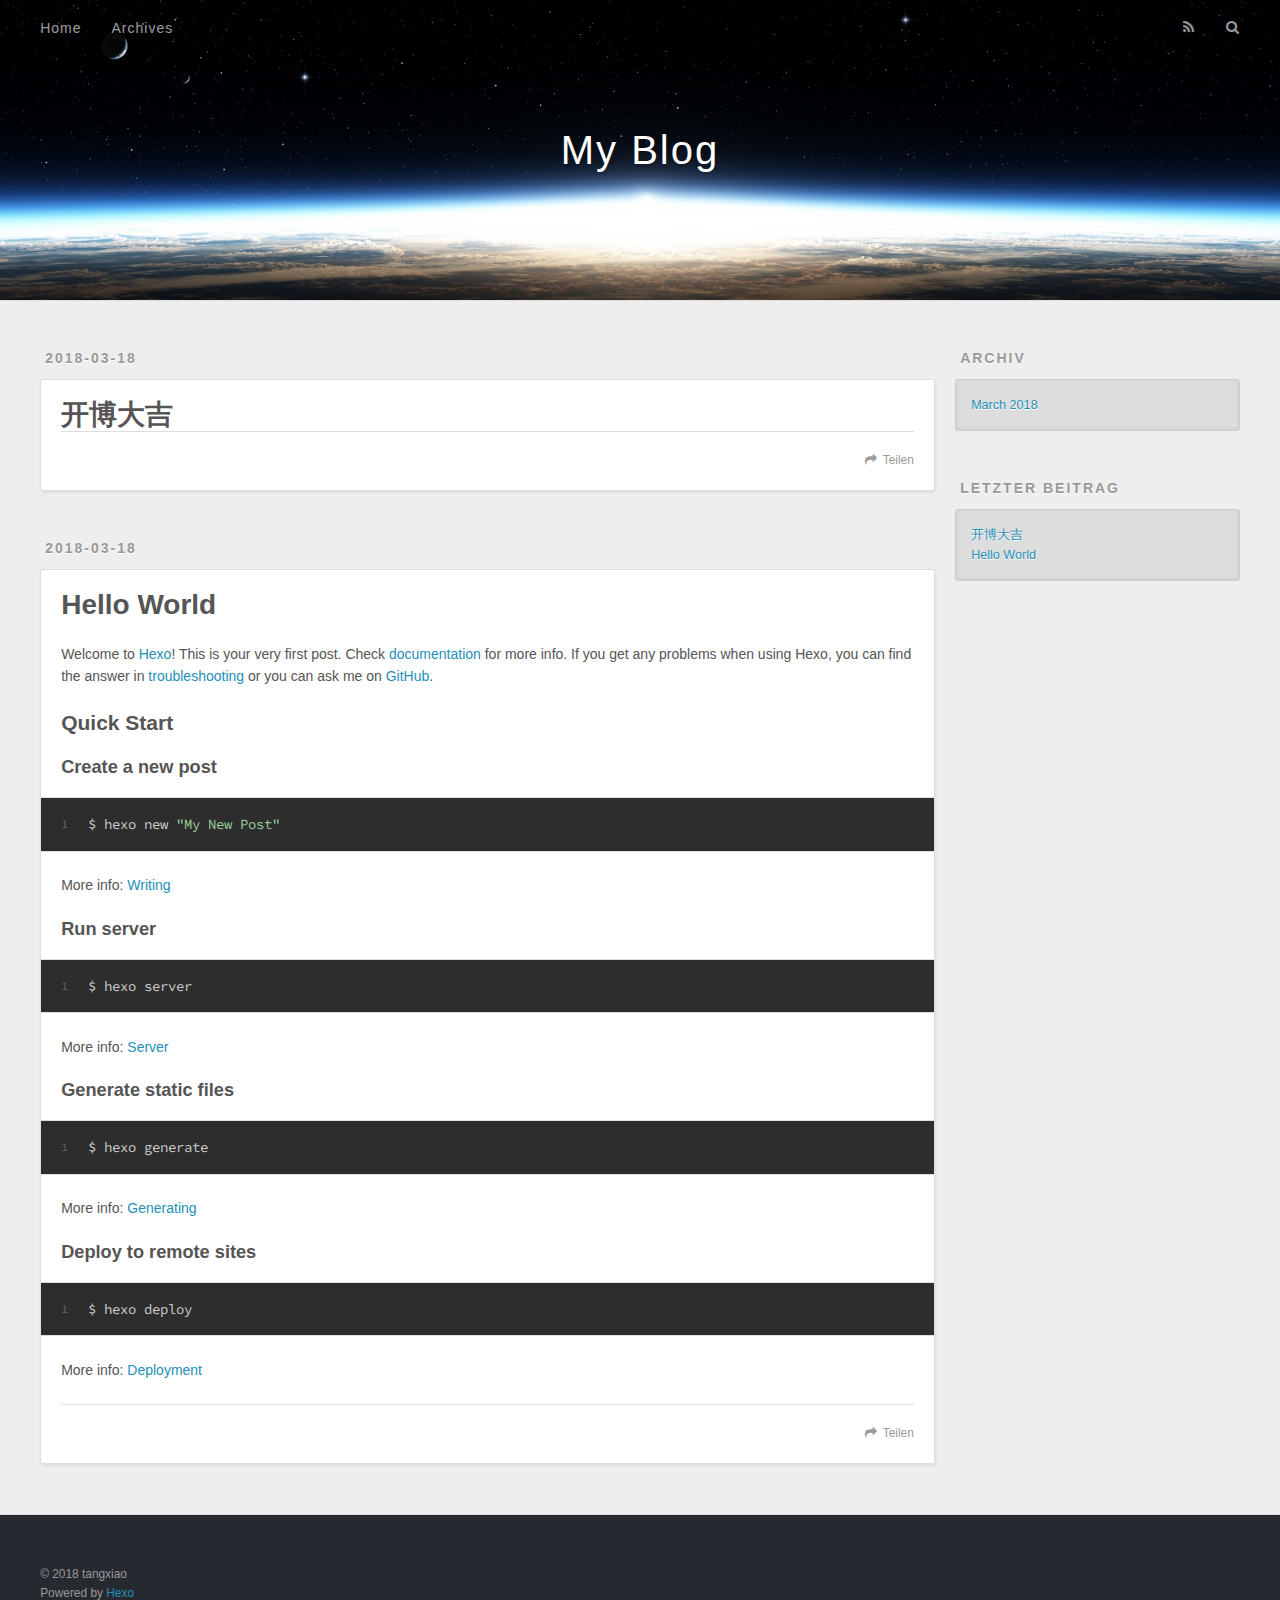
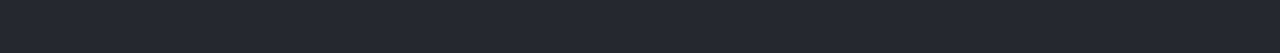
==== index.html @ 045e5f3a "Site updated: 2018-03-18 10:51:38" ====
<!DOCTYPE html>
<html>
<head>
  <meta charset="utf-8">
  

  
  <title>My Blog</title>
  <meta name="viewport" content="width=device-width, initial-scale=1, maximum-scale=1">
  <meta property="og:type" content="website">
<meta property="og:title" content="My Blog">
<meta property="og:url" content="http://yoursite.com/index.html">
<meta property="og:site_name" content="My Blog">
<meta name="twitter:card" content="summary">
<meta name="twitter:title" content="My Blog">
  
    <link rel="alternate" href="/atom.xml" title="My Blog" type="application/atom+xml">
  
  
    <link rel="icon" href="/favicon.png">
  
  
    <link href="//fonts.googleapis.com/css?family=Source+Code+Pro" rel="stylesheet" type="text/css">
  
  <link rel="stylesheet" href="/css/style.css">
</head>

<body>
  <div id="container">
    <div id="wrap">
      <header id="header">
  <div id="banner"></div>
  <div id="header-outer" class="outer">
    <div id="header-title" class="inner">
      <h1 id="logo-wrap">
        <a href="/" id="logo">My Blog</a>
      </h1>
      
    </div>
    <div id="header-inner" class="inner">
      <nav id="main-nav">
        <a id="main-nav-toggle" class="nav-icon"></a>
        
          <a class="main-nav-link" href="/">Home</a>
        
          <a class="main-nav-link" href="/archives">Archives</a>
        
      </nav>
      <nav id="sub-nav">
        
          <a id="nav-rss-link" class="nav-icon" href="/atom.xml" title="RSS Feed"></a>
        
        <a id="nav-search-btn" class="nav-icon" title="Suche"></a>
      </nav>
      <div id="search-form-wrap">
        <form action="//google.com/search" method="get" accept-charset="UTF-8" class="search-form"><input type="search" name="q" class="search-form-input" placeholder="Search"><button type="submit" class="search-form-submit">&#xF002;</button><input type="hidden" name="sitesearch" value="http://yoursite.com"></form>
      </div>
    </div>
  </div>
</header>
      <div class="outer">
        <section id="main">
  
    <article id="post-开博大吉" class="article article-type-post" itemscope itemprop="blogPost">
  <div class="article-meta">
    <a href="/2018/03/18/开博大吉/" class="article-date">
  <time datetime="2018-03-18T10:48:19.000Z" itemprop="datePublished">2018-03-18</time>
</a>
    
  </div>
  <div class="article-inner">
    
    
      <header class="article-header">
        
  
    <h1 itemprop="name">
      <a class="article-title" href="/2018/03/18/开博大吉/">开博大吉</a>
    </h1>
  

      </header>
    
    <div class="article-entry" itemprop="articleBody">
      
        
      
    </div>
    <footer class="article-footer">
      <a data-url="http://yoursite.com/2018/03/18/开博大吉/" data-id="cjewoleay0001rihh0g1wtmmo" class="article-share-link">Teilen</a>
      
      
    </footer>
  </div>
  
</article>


  
    <article id="post-hello-world" class="article article-type-post" itemscope itemprop="blogPost">
  <div class="article-meta">
    <a href="/2018/03/18/hello-world/" class="article-date">
  <time datetime="2018-03-18T10:44:53.720Z" itemprop="datePublished">2018-03-18</time>
</a>
    
  </div>
  <div class="article-inner">
    
    
      <header class="article-header">
        
  
    <h1 itemprop="name">
      <a class="article-title" href="/2018/03/18/hello-world/">Hello World</a>
    </h1>
  

      </header>
    
    <div class="article-entry" itemprop="articleBody">
      
        <p>Welcome to <a href="https://hexo.io/" target="_blank" rel="noopener">Hexo</a>! This is your very first post. Check <a href="https://hexo.io/docs/" target="_blank" rel="noopener">documentation</a> for more info. If you get any problems when using Hexo, you can find the answer in <a href="https://hexo.io/docs/troubleshooting.html" target="_blank" rel="noopener">troubleshooting</a> or you can ask me on <a href="https://github.com/hexojs/hexo/issues" target="_blank" rel="noopener">GitHub</a>.</p>
<h2 id="Quick-Start"><a href="#Quick-Start" class="headerlink" title="Quick Start"></a>Quick Start</h2><h3 id="Create-a-new-post"><a href="#Create-a-new-post" class="headerlink" title="Create a new post"></a>Create a new post</h3><figure class="highlight bash"><table><tr><td class="gutter"><pre><span class="line">1</span><br></pre></td><td class="code"><pre><span class="line">$ hexo new <span class="string">"My New Post"</span></span><br></pre></td></tr></table></figure>
<p>More info: <a href="https://hexo.io/docs/writing.html" target="_blank" rel="noopener">Writing</a></p>
<h3 id="Run-server"><a href="#Run-server" class="headerlink" title="Run server"></a>Run server</h3><figure class="highlight bash"><table><tr><td class="gutter"><pre><span class="line">1</span><br></pre></td><td class="code"><pre><span class="line">$ hexo server</span><br></pre></td></tr></table></figure>
<p>More info: <a href="https://hexo.io/docs/server.html" target="_blank" rel="noopener">Server</a></p>
<h3 id="Generate-static-files"><a href="#Generate-static-files" class="headerlink" title="Generate static files"></a>Generate static files</h3><figure class="highlight bash"><table><tr><td class="gutter"><pre><span class="line">1</span><br></pre></td><td class="code"><pre><span class="line">$ hexo generate</span><br></pre></td></tr></table></figure>
<p>More info: <a href="https://hexo.io/docs/generating.html" target="_blank" rel="noopener">Generating</a></p>
<h3 id="Deploy-to-remote-sites"><a href="#Deploy-to-remote-sites" class="headerlink" title="Deploy to remote sites"></a>Deploy to remote sites</h3><figure class="highlight bash"><table><tr><td class="gutter"><pre><span class="line">1</span><br></pre></td><td class="code"><pre><span class="line">$ hexo deploy</span><br></pre></td></tr></table></figure>
<p>More info: <a href="https://hexo.io/docs/deployment.html" target="_blank" rel="noopener">Deployment</a></p>

      
    </div>
    <footer class="article-footer">
      <a data-url="http://yoursite.com/2018/03/18/hello-world/" data-id="cjewoleao0000rihhq98s17u8" class="article-share-link">Teilen</a>
      
      
    </footer>
  </div>
  
</article>


  


</section>
        
          <aside id="sidebar">
  
    

  
    

  
    
  
    
  <div class="widget-wrap">
    <h3 class="widget-title">Archiv</h3>
    <div class="widget">
      <ul class="archive-list"><li class="archive-list-item"><a class="archive-list-link" href="/archives/2018/03/">March 2018</a></li></ul>
    </div>
  </div>


  
    
  <div class="widget-wrap">
    <h3 class="widget-title">letzter Beitrag</h3>
    <div class="widget">
      <ul>
        
          <li>
            <a href="/2018/03/18/开博大吉/">开博大吉</a>
          </li>
        
          <li>
            <a href="/2018/03/18/hello-world/">Hello World</a>
          </li>
        
      </ul>
    </div>
  </div>

  
</aside>
        
      </div>
      <footer id="footer">
  
  <div class="outer">
    <div id="footer-info" class="inner">
      &copy; 2018 tangxiao<br>
      Powered by <a href="http://hexo.io/" target="_blank">Hexo</a>
    </div>
  </div>
</footer>
    </div>
    <nav id="mobile-nav">
  
    <a href="/" class="mobile-nav-link">Home</a>
  
    <a href="/archives" class="mobile-nav-link">Archives</a>
  
</nav>
    

<script src="//ajax.googleapis.com/ajax/libs/jquery/2.0.3/jquery.min.js"></script>


  <link rel="stylesheet" href="/fancybox/jquery.fancybox.css">
  <script src="/fancybox/jquery.fancybox.pack.js"></script>


<script src="/js/script.js"></script>



  </div>
</body>
</html>
---- css/style.css ----
body {
  width: 100%;
}
body:before,
body:after {
  content: "";
  display: table;
}
body:after {
  clear: both;
}
html,
body,
div,
span,
applet,
object,
iframe,
h1,
h2,
h3,
h4,
h5,
h6,
p,
blockquote,
pre,
a,
abbr,
acronym,
address,
big,
cite,
code,
del,
dfn,
em,
img,
ins,
kbd,
q,
s,
samp,
small,
strike,
strong,
sub,
sup,
tt,
var,
dl,
dt,
dd,
ol,
ul,
li,
fieldset,
form,
label,
legend,
table,
caption,
tbody,
tfoot,
thead,
tr,
th,
td {
  margin: 0;
  padding: 0;
  border: 0;
  outline: 0;
  font-weight: inherit;
  font-style: inherit;
  font-family: inherit;
  font-size: 100%;
  vertical-align: baseline;
}
body {
  line-height: 1;
  color: #000;
  background: #fff;
}
ol,
ul {
  list-style: none;
}
table {
  border-collapse: separate;
  border-spacing: 0;
  vertical-align: middle;
}
caption,
th,
td {
  text-align: left;
  font-weight: normal;
  vertical-align: middle;
}
a img {
  border: none;
}
input,
button {
  margin: 0;
  padding: 0;
}
input::-moz-focus-inner,
button::-moz-focus-inner {
  border: 0;
  padding: 0;
}
@font-face {
  font-family: FontAwesome;
  font-style: normal;
  font-weight: normal;
  src: url("fonts/fontawesome-webfont.eot?v=#4.0.3");
  src: url("fonts/fontawesome-webfont.eot?#iefix&v=#4.0.3") format("embedded-opentype"), url("fonts/fontawesome-webfont.woff?v=#4.0.3") format("woff"), url("fonts/fontawesome-webfont.ttf?v=#4.0.3") format("truetype"), url("fonts/fontawesome-webfont.svg#fontawesomeregular?v=#4.0.3") format("svg");
}
html,
body,
#container {
  height: 100%;
}
body {
  background: #eee;
  font: 14px -apple-system, BlinkMacSystemFont, "Segoe UI", "Roboto", "Oxygen", "Ubuntu", "Cantarell", "Fira Sans", "Droid Sans", "Helvetica Neue", sans-serif;
  -webkit-text-size-adjust: 100%;
}
.outer {
  max-width: 1220px;
  margin: 0 auto;
  padding: 0 20px;
}
.outer:before,
.outer:after {
  content: "";
  display: table;
}
.outer:after {
  clear: both;
}
.inner {
  display: inline;
  float: left;
  width: 98.33333333333333%;
  margin: 0 0.833333333333333%;
}
.left,
.alignleft {
  float: left;
}
.right,
.alignright {
  float: right;
}
.clear {
  clear: both;
}
#container {
  position: relative;
}
.mobile-nav-on {
  overflow: hidden;
}
#wrap {
  height: 100%;
  width: 100%;
  position: absolute;
  top: 0;
  left: 0;
  -webkit-transition: 0.2s ease-out;
  -moz-transition: 0.2s ease-out;
  -ms-transition: 0.2s ease-out;
  transition: 0.2s ease-out;
  z-index: 1;
  background: #eee;
}
.mobile-nav-on #wrap {
  left: 280px;
}
@media screen and (min-width: 768px) {
  #main {
    display: inline;
    float: left;
    width: 73.33333333333333%;
    margin: 0 0.833333333333333%;
  }
}
.article-date,
.article-category-link,
.archive-year,
.widget-title {
  text-decoration: none;
  text-transform: uppercase;
  letter-spacing: 2px;
  color: #999;
  margin-bottom: 1em;
  margin-left: 5px;
  line-height: 1em;
  text-shadow: 0 1px #fff;
  font-weight: bold;
}
.article-inner,
.archive-article-inner {
  background: #fff;
  -webkit-box-shadow: 1px 2px 3px #ddd;
  box-shadow: 1px 2px 3px #ddd;
  border: 1px solid #ddd;
  border-radius: 3px;
}
.article-entry h1,
.widget h1 {
  font-size: 2em;
}
.article-entry h2,
.widget h2 {
  font-size: 1.5em;
}
.article-entry h3,
.widget h3 {
  font-size: 1.3em;
}
.article-entry h4,
.widget h4 {
  font-size: 1.2em;
}
.article-entry h5,
.widget h5 {
  font-size: 1em;
}
.article-entry h6,
.widget h6 {
  font-size: 1em;
  color: #999;
}
.article-entry hr,
.widget hr {
  border: 1px dashed #ddd;
}
.article-entry strong,
.widget strong {
  font-weight: bold;
}
.article-entry em,
.widget em,
.article-entry cite,
.widget cite {
  font-style: italic;
}
.article-entry sup,
.widget sup,
.article-entry sub,
.widget sub {
  font-size: 0.75em;
  line-height: 0;
  position: relative;
  vertical-align: baseline;
}
.article-entry sup,
.widget sup {
  top: -0.5em;
}
.article-entry sub,
.widget sub {
  bottom: -0.2em;
}
.article-entry small,
.widget small {
  font-size: 0.85em;
}
.article-entry acronym,
.widget acronym,
.article-entry abbr,
.widget abbr {
  border-bottom: 1px dotted;
}
.article-entry ul,
.widget ul,
.article-entry ol,
.widget ol,
.article-entry dl,
.widget dl {
  margin: 0 20px;
  line-height: 1.6em;
}
.article-entry ul ul,
.widget ul ul,
.article-entry ol ul,
.widget ol ul,
.article-entry ul ol,
.widget ul ol,
.article-entry ol ol,
.widget ol ol {
  margin-top: 0;
  margin-bottom: 0;
}
.article-entry ul,
.widget ul {
  list-style: disc;
}
.article-entry ol,
.widget ol {
  list-style: decimal;
}
.article-entry dt,
.widget dt {
  font-weight: bold;
}
#header {
  height: 300px;
  position: relative;
  border-bottom: 1px solid #ddd;
}
#header:before,
#header:after {
  content: "";
  position: absolute;
  left: 0;
  right: 0;
  height: 40px;
}
#header:before {
  top: 0;
  background: -webkit-linear-gradient(rgba(0,0,0,0.2), transparent);
  background: -moz-linear-gradient(rgba(0,0,0,0.2), transparent);
  background: -ms-linear-gradient(rgba(0,0,0,0.2), transparent);
  background: linear-gradient(rgba(0,0,0,0.2), transparent);
}
#header:after {
  bottom: 0;
  background: -webkit-linear-gradient(transparent, rgba(0,0,0,0.2));
  background: -moz-linear-gradient(transparent, rgba(0,0,0,0.2));
  background: -ms-linear-gradient(transparent, rgba(0,0,0,0.2));
  background: linear-gradient(transparent, rgba(0,0,0,0.2));
}
#header-outer {
  height: 100%;
  position: relative;
}
#header-inner {
  position: relative;
  overflow: hidden;
}
#banner {
  position: absolute;
  top: 0;
  left: 0;
  width: 100%;
  height: 100%;
  background: url("images/banner.jpg") center #000;
  -webkit-background-size: cover;
  -moz-background-size: cover;
  background-size: cover;
  z-index: -1;
}
#header-title {
  text-align: center;
  height: 40px;
  position: absolute;
  top: 50%;
  left: 0;
  margin-top: -20px;
}
#logo,
#subtitle {
  text-decoration: none;
  color: #fff;
  font-weight: 300;
  text-shadow: 0 1px 4px rgba(0,0,0,0.3);
}
#logo {
  font-size: 40px;
  line-height: 40px;
  letter-spacing: 2px;
}
#subtitle {
  font-size: 16px;
  line-height: 16px;
  letter-spacing: 1px;
}
#subtitle-wrap {
  margin-top: 16px;
}
#main-nav {
  float: left;
  margin-left: -15px;
}
.nav-icon,
.main-nav-link {
  float: left;
  color: #fff;
  opacity: 0.6;
  text-decoration: none;
  text-shadow: 0 1px rgba(0,0,0,0.2);
  -webkit-transition: opacity 0.2s;
  -moz-transition: opacity 0.2s;
  -ms-transition: opacity 0.2s;
  transition: opacity 0.2s;
  display: block;
  padding: 20px 15px;
}
.nav-icon:hover,
.main-nav-link:hover {
  opacity: 1;
}
.nav-icon {
  font-family: FontAwesome;
  text-align: center;
  font-size: 14px;
  width: 14px;
  height: 14px;
  padding: 20px 15px;
  position: relative;
  cursor: pointer;
}
.main-nav-link {
  font-weight: 300;
  letter-spacing: 1px;
}
@media screen and (max-width: 479px) {
  .main-nav-link {
    display: none;
  }
}
#main-nav-toggle {
  display: none;
}
#main-nav-toggle:before {
  content: "\f0c9";
}
@media screen and (max-width: 479px) {
  #main-nav-toggle {
    display: block;
  }
}
#sub-nav {
  float: right;
  margin-right: -15px;
}
#nav-rss-link:before {
  content: "\f09e";
}
#nav-search-btn:before {
  content: "\f002";
}
#search-form-wrap {
  position: absolute;
  top: 15px;
  width: 150px;
  height: 30px;
  right: -150px;
  opacity: 0;
  -webkit-transition: 0.2s ease-out;
  -moz-transition: 0.2s ease-out;
  -ms-transition: 0.2s ease-out;
  transition: 0.2s ease-out;
}
#search-form-wrap.on {
  opacity: 1;
  right: 0;
}
@media screen and (max-width: 479px) {
  #search-form-wrap {
    width: 100%;
    right: -100%;
  }
}
.search-form {
  position: absolute;
  top: 0;
  left: 0;
  right: 0;
  background: #fff;
  padding: 5px 15px;
  border-radius: 15px;
  -webkit-box-shadow: 0 0 10px rgba(0,0,0,0.3);
  box-shadow: 0 0 10px rgba(0,0,0,0.3);
}
.search-form-input {
  border: none;
  background: none;
  color: #555;
  width: 100%;
  font: 13px -apple-system, BlinkMacSystemFont, "Segoe UI", "Roboto", "Oxygen", "Ubuntu", "Cantarell", "Fira Sans", "Droid Sans", "Helvetica Neue", sans-serif;
  outline: none;
}
.search-form-input::-webkit-search-results-decoration,
.search-form-input::-webkit-search-cancel-button {
  -webkit-appearance: none;
}
.search-form-submit {
  position: absolute;
  top: 50%;
  right: 10px;
  margin-top: -7px;
  font: 13px FontAwesome;
  border: none;
  background: none;
  color: #bbb;
  cursor: pointer;
}
.search-form-submit:hover,
.search-form-submit:focus {
  color: #777;
}
.article {
  margin: 50px 0;
}
.article-inner {
  overflow: hidden;
}
.article-meta:before,
.article-meta:after {
  content: "";
  display: table;
}
.article-meta:after {
  clear: both;
}
.article-date {
  float: left;
}
.article-category {
  float: left;
  line-height: 1em;
  color: #ccc;
  text-shadow: 0 1px #fff;
  margin-left: 8px;
}
.article-category:before {
  content: "\2022";
}
.article-category-link {
  margin: 0 12px 1em;
}
.article-header {
  padding: 20px 20px 0;
}
.article-title {
  text-decoration: none;
  font-size: 2em;
  font-weight: bold;
  color: #555;
  line-height: 1.1em;
  -webkit-transition: color 0.2s;
  -moz-transition: color 0.2s;
  -ms-transition: color 0.2s;
  transition: color 0.2s;
}
a.article-title:hover {
  color: #258fb8;
}
.article-entry {
  color: #555;
  padding: 0 20px;
}
.article-entry:before,
.article-entry:after {
  content: "";
  display: table;
}
.article-entry:after {
  clear: both;
}
.article-entry p,
.article-entry table {
  line-height: 1.6em;
  margin: 1.6em 0;
}
.article-entry h1,
.article-entry h2,
.article-entry h3,
.article-entry h4,
.article-entry h5,
.article-entry h6 {
  font-weight: bold;
}
.article-entry h1,
.article-entry h2,
.article-entry h3,
.article-entry h4,
.article-entry h5,
.article-entry h6 {
  line-height: 1.1em;
  margin: 1.1em 0;
}
.article-entry a {
  color: #258fb8;
  text-decoration: none;
}
.article-entry a:hover {
  text-decoration: underline;
}
.article-entry ul,
.article-entry ol,
.article-entry dl {
  margin-top: 1.6em;
  margin-bottom: 1.6em;
}
.article-entry img,
.article-entry video {
  max-width: 100%;
  height: auto;
  display: block;
  margin: auto;
}
.article-entry iframe {
  border: none;
}
.article-entry table {
  width: 100%;
  border-collapse: collapse;
  border-spacing: 0;
}
.article-entry th {
  font-weight: bold;
  border-bottom: 3px solid #ddd;
  padding-bottom: 0.5em;
}
.article-entry td {
  border-bottom: 1px solid #ddd;
  padding: 10px 0;
}
.article-entry blockquote {
  font-family: Georgia, "Times New Roman", serif;
  font-size: 1.4em;
  margin: 1.6em 20px;
  text-align: center;
}
.article-entry blockquote footer {
  font-size: 14px;
  margin: 1.6em 0;
  font-family: -apple-system, BlinkMacSystemFont, "Segoe UI", "Roboto", "Oxygen", "Ubuntu", "Cantarell", "Fira Sans", "Droid Sans", "Helvetica Neue", sans-serif;
}
.article-entry blockquote footer cite:before {
  content: "—";
  padding: 0 0.5em;
}
.article-entry .pullquote {
  text-align: left;
  width: 45%;
  margin: 0;
}
.article-entry .pullquote.left {
  margin-left: 0.5em;
  margin-right: 1em;
}
.article-entry .pullquote.right {
  margin-right: 0.5em;
  margin-left: 1em;
}
.article-entry .caption {
  color: #999;
  display: block;
  font-size: 0.9em;
  margin-top: 0.5em;
  position: relative;
  text-align: center;
}
.article-entry .video-container {
  position: relative;
  padding-top: 56.25%;
  height: 0;
  overflow: hidden;
}
.article-entry .video-container iframe,
.article-entry .video-container object,
.article-entry .video-container embed {
  position: absolute;
  top: 0;
  left: 0;
  width: 100%;
  height: 100%;
  margin-top: 0;
}
.article-more-link a {
  display: inline-block;
  line-height: 1em;
  padding: 6px 15px;
  border-radius: 15px;
  background: #eee;
  color: #999;
  text-shadow: 0 1px #fff;
  text-decoration: none;
}
.article-more-link a:hover {
  background: #258fb8;
  color: #fff;
  text-decoration: none;
  text-shadow: 0 1px #1e7293;
}
.article-footer {
  font-size: 0.85em;
  line-height: 1.6em;
  border-top: 1px solid #ddd;
  padding-top: 1.6em;
  margin: 0 20px 20px;
}
.article-footer:before,
.article-footer:after {
  content: "";
  display: table;
}
.article-footer:after {
  clear: both;
}
.article-footer a {
  color: #999;
  text-decoration: none;
}
.article-footer a:hover {
  color: #555;
}
.article-tag-list-item {
  float: left;
  margin-right: 10px;
}
.article-tag-list-link:before {
  content: "#";
}
.article-comment-link {
  float: right;
}
.article-comment-link:before {
  content: "\f075";
  font-family: FontAwesome;
  padding-right: 8px;
}
.article-share-link {
  cursor: pointer;
  float: right;
  margin-left: 20px;
}
.article-share-link:before {
  content: "\f064";
  font-family: FontAwesome;
  padding-right: 6px;
}
#article-nav {
  position: relative;
}
#article-nav:before,
#article-nav:after {
  content: "";
  display: table;
}
#article-nav:after {
  clear: both;
}
@media screen and (min-width: 768px) {
  #article-nav {
    margin: 50px 0;
  }
  #article-nav:before {
    width: 8px;
    height: 8px;
    position: absolute;
    top: 50%;
    left: 50%;
    margin-top: -4px;
    margin-left: -4px;
    content: "";
    border-radius: 50%;
    background: #ddd;
    -webkit-box-shadow: 0 1px 2px #fff;
    box-shadow: 0 1px 2px #fff;
  }
}
.article-nav-link-wrap {
  text-decoration: none;
  text-shadow: 0 1px #fff;
  color: #999;
  -webkit-box-sizing: border-box;
  -moz-box-sizing: border-box;
  box-sizing: border-box;
  margin-top: 50px;
  text-align: center;
  display: block;
}
.article-nav-link-wrap:hover {
  color: #555;
}
@media screen and (min-width: 768px) {
  .article-nav-link-wrap {
    width: 50%;
    margin-top: 0;
  }
}
@media screen and (min-width: 768px) {
  #article-nav-newer {
    float: left;
    text-align: right;
    padding-right: 20px;
  }
}
@media screen and (min-width: 768px) {
  #article-nav-older {
    float: right;
    text-align: left;
    padding-left: 20px;
  }
}
.article-nav-caption {
  text-transform: uppercase;
  letter-spacing: 2px;
  color: #ddd;
  line-height: 1em;
  font-weight: bold;
}
#article-nav-newer .article-nav-caption {
  margin-right: -2px;
}
.article-nav-title {
  font-size: 0.85em;
  line-height: 1.6em;
  margin-top: 0.5em;
}
.article-share-box {
  position: absolute;
  display: none;
  background: #fff;
  -webkit-box-shadow: 1px 2px 10px rgba(0,0,0,0.2);
  box-shadow: 1px 2px 10px rgba(0,0,0,0.2);
  border-radius: 3px;
  margin-left: -145px;
  overflow: hidden;
  z-index: 1;
}
.article-share-box.on {
  display: block;
}
.article-share-input {
  width: 100%;
  background: none;
  -webkit-box-sizing: border-box;
  -moz-box-sizing: border-box;
  box-sizing: border-box;
  font: 14px -apple-system, BlinkMacSystemFont, "Segoe UI", "Roboto", "Oxygen", "Ubuntu", "Cantarell", "Fira Sans", "Droid Sans", "Helvetica Neue", sans-serif;
  padding: 0 15px;
  color: #555;
  outline: none;
  border: 1px solid #ddd;
  border-radius: 3px 3px 0 0;
  height: 36px;
  line-height: 36px;
}
.article-share-links {
  background: #eee;
}
.article-share-links:before,
.article-share-links:after {
  content: "";
  display: table;
}
.article-share-links:after {
  clear: both;
}
.article-share-twitter,
.article-share-facebook,
.article-share-pinterest,
.article-share-google {
  width: 50px;
  height: 36px;
  display: block;
  float: left;
  position: relative;
  color: #999;
  text-shadow: 0 1px #fff;
}
.article-share-twitter:before,
.article-share-facebook:before,
.article-share-pinterest:before,
.article-share-google:before {
  font-size: 20px;
  font-family: FontAwesome;
  width: 20px;
  height: 20px;
  position: absolute;
  top: 50%;
  left: 50%;
  margin-top: -10px;
  margin-left: -10px;
  text-align: center;
}
.article-share-twitter:hover,
.article-share-facebook:hover,
.article-share-pinterest:hover,
.article-share-google:hover {
  color: #fff;
}
.article-share-twitter:before {
  content: "\f099";
}
.article-share-twitter:hover {
  background: #00aced;
  text-shadow: 0 1px #008abe;
}
.article-share-facebook:before {
  content: "\f09a";
}
.article-share-facebook:hover {
  background: #3b5998;
  text-shadow: 0 1px #2f477a;
}
.article-share-pinterest:before {
  content: "\f0d2";
}
.article-share-pinterest:hover {
  background: #cb2027;
  text-shadow: 0 1px #a21a1f;
}
.article-share-google:before {
  content: "\f0d5";
}
.article-share-google:hover {
  background: #dd4b39;
  text-shadow: 0 1px #be3221;
}
.article-gallery {
  background: #000;
  position: relative;
}
.article-gallery-photos {
  position: relative;
  overflow: hidden;
}
.article-gallery-img {
  display: none;
  max-width: 100%;
}
.article-gallery-img:first-child {
  display: block;
}
.article-gallery-img.loaded {
  position: absolute;
  display: block;
}
.article-gallery-img img {
  display: block;
  max-width: 100%;
  margin: 0 auto;
}
#comments {
  background: #fff;
  -webkit-box-shadow: 1px 2px 3px #ddd;
  box-shadow: 1px 2px 3px #ddd;
  padding: 20px;
  border: 1px solid #ddd;
  border-radius: 3px;
  margin: 50px 0;
}
#comments a {
  color: #258fb8;
}
.archives-wrap {
  margin: 50px 0;
}
.archives:before,
.archives:after {
  content: "";
  display: table;
}
.archives:after {
  clear: both;
}
.archive-year-wrap {
  margin-bottom: 1em;
}
.archives {
  -webkit-column-gap: 10px;
  -moz-column-gap: 10px;
  column-gap: 10px;
}
@media screen and (min-width: 480px) and (max-width: 767px) {
  .archives {
    -webkit-column-count: 2;
    -moz-column-count: 2;
    column-count: 2;
  }
}
@media screen and (min-width: 768px) {
  .archives {
    -webkit-column-count: 3;
    -moz-column-count: 3;
    column-count: 3;
  }
}
.archive-article {
  -webkit-column-break-inside: avoid;
  page-break-inside: avoid;
  overflow: hidden;
  break-inside: avoid-column;
}
.archive-article-inner {
  padding: 10px;
  margin-bottom: 15px;
}
.archive-article-title {
  text-decoration: none;
  font-weight: bold;
  color: #555;
  -webkit-transition: color 0.2s;
  -moz-transition: color 0.2s;
  -ms-transition: color 0.2s;
  transition: color 0.2s;
  line-height: 1.6em;
}
.archive-article-title:hover {
  color: #258fb8;
}
.archive-article-footer {
  margin-top: 1em;
}
.archive-article-date {
  color: #999;
  text-decoration: none;
  font-size: 0.85em;
  line-height: 1em;
  margin-bottom: 0.5em;
  display: block;
}
#page-nav {
  margin: 50px auto;
  background: #fff;
  -webkit-box-shadow: 1px 2px 3px #ddd;
  box-shadow: 1px 2px 3px #ddd;
  border: 1px solid #ddd;
  border-radius: 3px;
  text-align: center;
  color: #999;
  overflow: hidden;
}
#page-nav:before,
#page-nav:after {
  content: "";
  display: table;
}
#page-nav:after {
  clear: both;
}
#page-nav a,
#page-nav span {
  padding: 10px 20px;
  line-height: 1;
  height: 2ex;
}
#page-nav a {
  color: #999;
  text-decoration: none;
}
#page-nav a:hover {
  background: #999;
  color: #fff;
}
#page-nav .prev {
  float: left;
}
#page-nav .next {
  float: right;
}
#page-nav .page-number {
  display: inline-block;
}
@media screen and (max-width: 479px) {
  #page-nav .page-number {
    display: none;
  }
}
#page-nav .current {
  color: #555;
  font-weight: bold;
}
#page-nav .space {
  color: #ddd;
}
#footer {
  background: #262a30;
  padding: 50px 0;
  border-top: 1px solid #ddd;
  color: #999;
}
#footer a {
  color: #258fb8;
  text-decoration: none;
}
#footer a:hover {
  text-decoration: underline;
}
#footer-info {
  line-height: 1.6em;
  font-size: 0.85em;
}
.article-entry pre,
.article-entry .highlight {
  background: #2d2d2d;
  margin: 0 -20px;
  padding: 15px 20px;
  border-style: solid;
  border-color: #ddd;
  border-width: 1px 0;
  overflow: auto;
  color: #ccc;
  line-height: 22.400000000000002px;
}
.article-entry .highlight .gutter pre,
.article-entry .gist .gist-file .gist-data .line-numbers {
  color: #666;
  font-size: 0.85em;
}
.article-entry pre,
.article-entry code {
  font-family: "Source Code Pro", Consolas, Monaco, Menlo, Consolas, monospace;
}
.article-entry code {
  background: #eee;
  text-shadow: 0 1px #fff;
  padding: 0 0.3em;
}
.article-entry pre code {
  background: none;
  text-shadow: none;
  padding: 0;
}
.article-entry .highlight pre {
  border: none;
  margin: 0;
  padding: 0;
}
.article-entry .highlight table {
  margin: 0;
  width: auto;
}
.article-entry .highlight td {
  border: none;
  padding: 0;
}
.article-entry .highlight figcaption {
  font-size: 0.85em;
  color: #999;
  line-height: 1em;
  margin-bottom: 1em;
}
.article-entry .highlight figcaption:before,
.article-entry .highlight figcaption:after {
  content: "";
  display: table;
}
.article-entry .highlight figcaption:after {
  clear: both;
}
.article-entry .highlight figcaption a {
  float: right;
}
.article-entry .highlight .gutter pre {
  text-align: right;
  padding-right: 20px;
}
.article-entry .highlight .line {
  height: 22.400000000000002px;
}
.article-entry .highlight .line.marked {
  background: #515151;
}
.article-entry .gist {
  margin: 0 -20px;
  border-style: solid;
  border-color: #ddd;
  border-width: 1px 0;
  background: #2d2d2d;
  padding: 15px 20px 15px 0;
}
.article-entry .gist .gist-file {
  border: none;
  font-family: "Source Code Pro", Consolas, Monaco, Menlo, Consolas, monospace;
  margin: 0;
}
.article-entry .gist .gist-file .gist-data {
  background: none;
  border: none;
}
.article-entry .gist .gist-file .gist-data .line-numbers {
  background: none;
  border: none;
  padding: 0 20px 0 0;
}
.article-entry .gist .gist-file .gist-data .line-data {
  padding: 0 !important;
}
.article-entry .gist .gist-file .highlight {
  margin: 0;
  padding: 0;
  border: none;
}
.article-entry .gist .gist-file .gist-meta {
  background: #2d2d2d;
  color: #999;
  font: 0.85em -apple-system, BlinkMacSystemFont, "Segoe UI", "Roboto", "Oxygen", "Ubuntu", "Cantarell", "Fira Sans", "Droid Sans", "Helvetica Neue", sans-serif;
  text-shadow: 0 0;
  padding: 0;
  margin-top: 1em;
  margin-left: 20px;
}
.article-entry .gist .gist-file .gist-meta a {
  color: #258fb8;
  font-weight: normal;
}
.article-entry .gist .gist-file .gist-meta a:hover {
  text-decoration: underline;
}
pre .comment,
pre .title {
  color: #999;
}
pre .variable,
pre .attribute,
pre .tag,
pre .regexp,
pre .ruby .constant,
pre .xml .tag .title,
pre .xml .pi,
pre .xml .doctype,
pre .html .doctype,
pre .css .id,
pre .css .class,
pre .css .pseudo {
  color: #f2777a;
}
pre .number,
pre .preprocessor,
pre .built_in,
pre .literal,
pre .params,
pre .constant {
  color: #f99157;
}
pre .class,
pre .ruby .class .title,
pre .css .rules .attribute {
  color: #9c9;
}
pre .string,
pre .value,
pre .inheritance,
pre .header,
pre .ruby .symbol,
pre .xml .cdata {
  color: #9c9;
}
pre .css .hexcolor {
  color: #6cc;
}
pre .function,
pre .python .decorator,
pre .python .title,
pre .ruby .function .title,
pre .ruby .title .keyword,
pre .perl .sub,
pre .javascript .title,
pre .coffeescript .title {
  color: #69c;
}
pre .keyword,
pre .javascript .function {
  color: #c9c;
}
@media screen and (max-width: 479px) {
  #mobile-nav {
    position: absolute;
    top: 0;
    left: 0;
    width: 280px;
    height: 100%;
    background: #191919;
    border-right: 1px solid #fff;
  }
}
@media screen and (max-width: 479px) {
  .mobile-nav-link {
    display: block;
    color: #999;
    text-decoration: none;
    padding: 15px 20px;
    font-weight: bold;
  }
  .mobile-nav-link:hover {
    color: #fff;
  }
}
@media screen and (min-width: 768px) {
  #sidebar {
    display: inline;
    float: left;
    width: 23.333333333333332%;
    margin: 0 0.833333333333333%;
  }
}
.widget-wrap {
  margin: 50px 0;
}
.widget {
  color: #777;
  text-shadow: 0 1px #fff;
  background: #ddd;
  -webkit-box-shadow: 0 -1px 4px #ccc inset;
  box-shadow: 0 -1px 4px #ccc inset;
  border: 1px solid #ccc;
  padding: 15px;
  border-radius: 3px;
}
.widget a {
  color: #258fb8;
  text-decoration: none;
}
.widget a:hover {
  text-decoration: underline;
}
.widget ul ul,
.widget ol ul,
.widget dl ul,
.widget ul ol,
.widget ol ol,
.widget dl ol,
.widget ul dl,
.widget ol dl,
.widget dl dl {
  margin-left: 15px;
  list-style: disc;
}
.widget {
  line-height: 1.6em;
  word-wrap: break-word;
  font-size: 0.9em;
}
.widget ul,
.widget ol {
  list-style: none;
  margin: 0;
}
.widget ul ul,
.widget ol ul,
.widget ul ol,
.widget ol ol {
  margin: 0 20px;
}
.widget ul ul,
.widget ol ul {
  list-style: disc;
}
.widget ul ol,
.widget ol ol {
  list-style: decimal;
}
.category-list-count,
.tag-list-count,
.archive-list-count {
  padding-left: 5px;
  color: #999;
  font-size: 0.85em;
}
.category-list-count:before,
.tag-list-count:before,
.archive-list-count:before {
  content: "(";
}
.category-list-count:after,
.tag-list-count:after,
.archive-list-count:after {
  content: ")";
}
.tagcloud a {
  margin-right: 5px;
  display: inline-block;
}
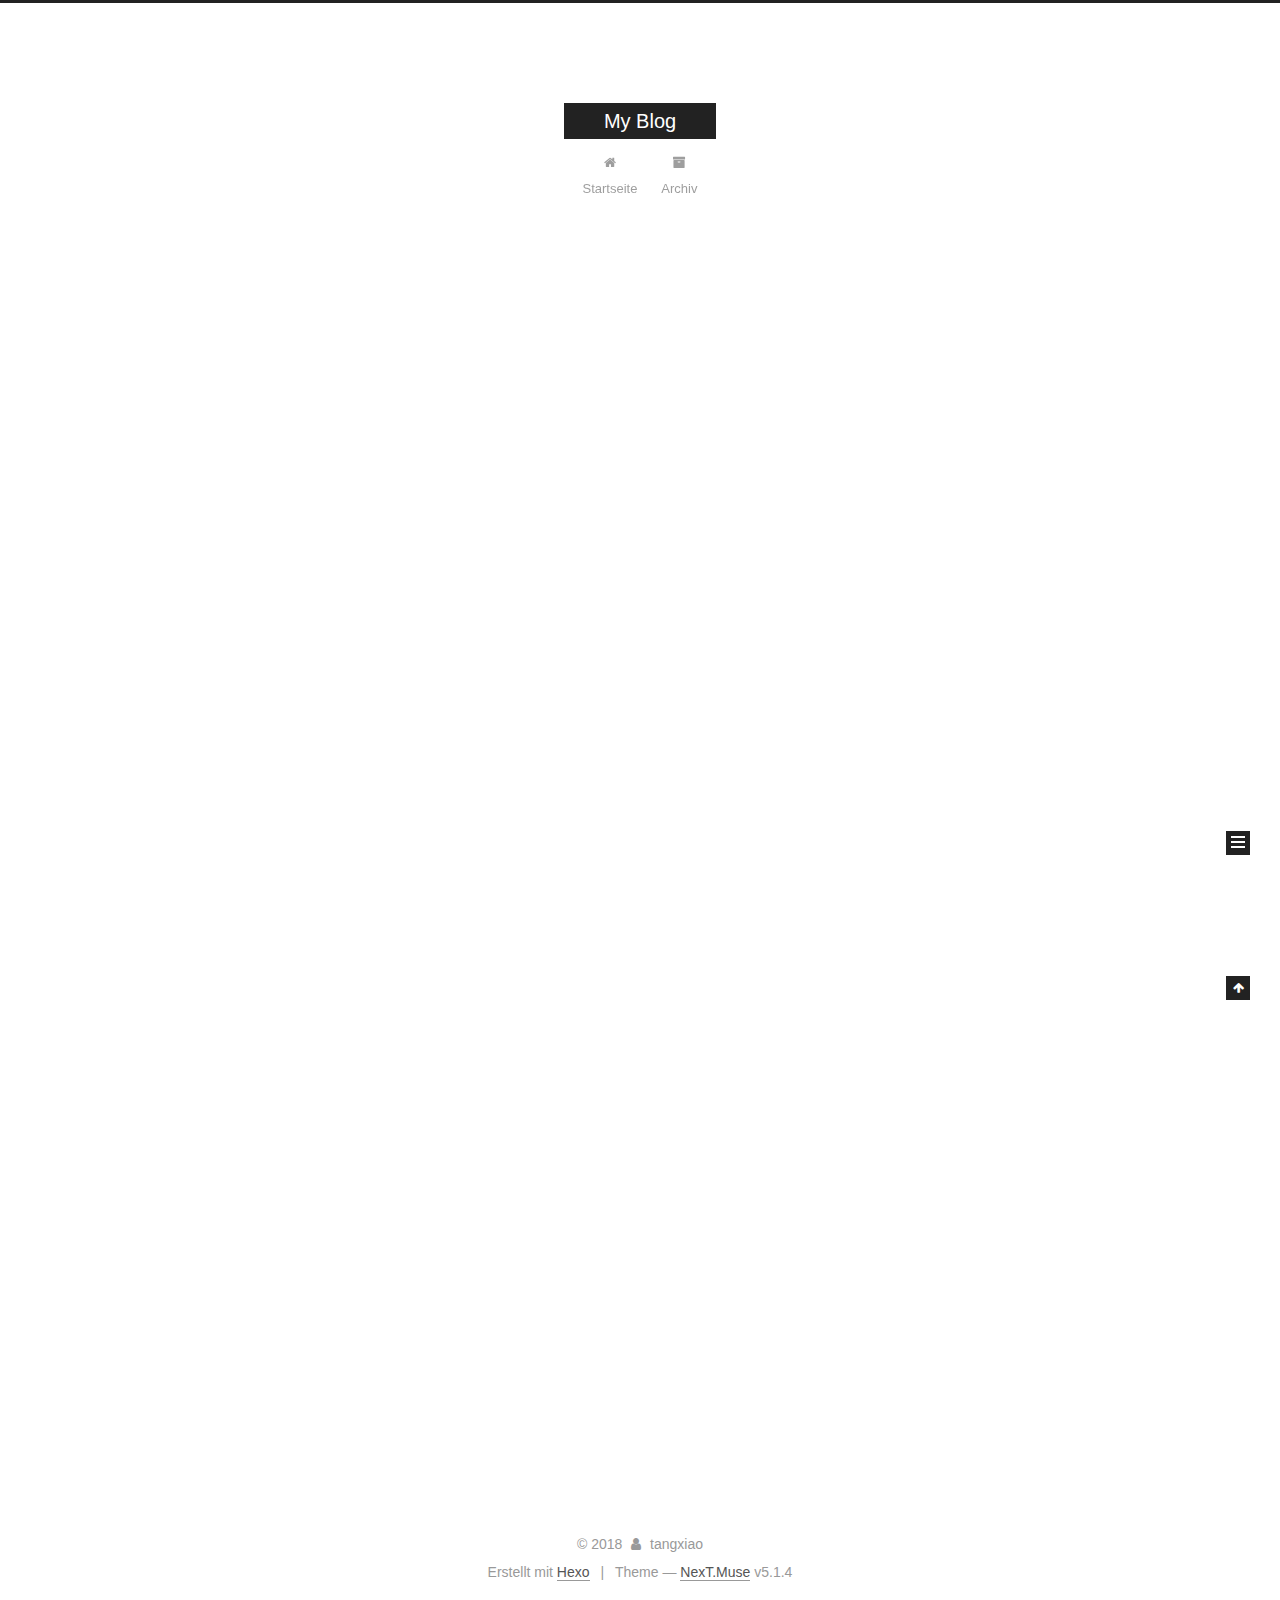
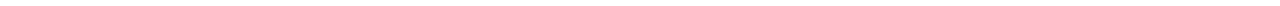
==== commit 592fe224: "Site updated: 2018-03-18 11:07:46" ====
--- a/index.html
+++ b/index.html
@@ -1,125 +1,424 @@
 <!DOCTYPE html>
-<html>
+
+
+
+  
+
+
+<html class="theme-next muse use-motion" lang="">
 <head>
-  <meta charset="utf-8">
-  
-
-  
-  <title>My Blog</title>
-  <meta name="viewport" content="width=device-width, initial-scale=1, maximum-scale=1">
-  <meta property="og:type" content="website">
+  <meta charset="UTF-8"/>
+<meta http-equiv="X-UA-Compatible" content="IE=edge" />
+<meta name="viewport" content="width=device-width, initial-scale=1, maximum-scale=1"/>
+<meta name="theme-color" content="#222">
+
+
+
+
+
+
+
+
+
+<meta http-equiv="Cache-Control" content="no-transform" />
+<meta http-equiv="Cache-Control" content="no-siteapp" />
+
+
+
+
+
+
+
+
+
+
+
+
+
+
+
+
+  
+  
+  <link href="/lib/fancybox/source/jquery.fancybox.css?v=2.1.5" rel="stylesheet" type="text/css" />
+
+
+
+
+
+
+
+<link href="/lib/font-awesome/css/font-awesome.min.css?v=4.6.2" rel="stylesheet" type="text/css" />
+
+<link href="/css/main.css?v=5.1.4" rel="stylesheet" type="text/css" />
+
+
+  <link rel="apple-touch-icon" sizes="180x180" href="/images/apple-touch-icon-next.png?v=5.1.4">
+
+
+  <link rel="icon" type="image/png" sizes="32x32" href="/images/favicon-32x32-next.png?v=5.1.4">
+
+
+  <link rel="icon" type="image/png" sizes="16x16" href="/images/favicon-16x16-next.png?v=5.1.4">
+
+
+  <link rel="mask-icon" href="/images/logo.svg?v=5.1.4" color="#222">
+
+
+
+
+
+  <meta name="keywords" content="Hexo, NexT" />
+
+
+
+
+
+
+
+
+
+
+<meta property="og:type" content="website">
 <meta property="og:title" content="My Blog">
 <meta property="og:url" content="http://yoursite.com/index.html">
 <meta property="og:site_name" content="My Blog">
 <meta name="twitter:card" content="summary">
 <meta name="twitter:title" content="My Blog">
-  
-    <link rel="alternate" href="/atom.xml" title="My Blog" type="application/atom+xml">
-  
-  
-    <link rel="icon" href="/favicon.png">
-  
-  
-    <link href="//fonts.googleapis.com/css?family=Source+Code+Pro" rel="stylesheet" type="text/css">
-  
-  <link rel="stylesheet" href="/css/style.css">
+
+
+
+<script type="text/javascript" id="hexo.configurations">
+  var NexT = window.NexT || {};
+  var CONFIG = {
+    root: '/',
+    scheme: 'Muse',
+    version: '5.1.4',
+    sidebar: {"position":"left","display":"post","offset":12,"b2t":false,"scrollpercent":false,"onmobile":false},
+    fancybox: true,
+    tabs: true,
+    motion: {"enable":true,"async":false,"transition":{"post_block":"fadeIn","post_header":"slideDownIn","post_body":"slideDownIn","coll_header":"slideLeftIn","sidebar":"slideUpIn"}},
+    duoshuo: {
+      userId: '0',
+      author: 'Author'
+    },
+    algolia: {
+      applicationID: '',
+      apiKey: '',
+      indexName: '',
+      hits: {"per_page":10},
+      labels: {"input_placeholder":"Search for Posts","hits_empty":"We didn't find any results for the search: ${query}","hits_stats":"${hits} results found in ${time} ms"}
+    }
+  };
+</script>
+
+
+
+  <link rel="canonical" href="http://yoursite.com/"/>
+
+
+
+
+
+  <title>My Blog</title>
+  
+
+
+
+
+
+
+
+
 </head>
 
-<body>
-  <div id="container">
-    <div id="wrap">
-      <header id="header">
-  <div id="banner"></div>
-  <div id="header-outer" class="outer">
-    <div id="header-title" class="inner">
-      <h1 id="logo-wrap">
-        <a href="/" id="logo">My Blog</a>
-      </h1>
-      
+<body itemscope itemtype="http://schema.org/WebPage" lang="">
+
+  
+  
+    
+  
+
+  <div class="container sidebar-position-left 
+  page-home">
+    <div class="headband"></div>
+
+    <header id="header" class="header" itemscope itemtype="http://schema.org/WPHeader">
+      <div class="header-inner"><div class="site-brand-wrapper">
+  <div class="site-meta ">
+    
+
+    <div class="custom-logo-site-title">
+      <a href="/"  class="brand" rel="start">
+        <span class="logo-line-before"><i></i></span>
+        <span class="site-title">My Blog</span>
+        <span class="logo-line-after"><i></i></span>
+      </a>
     </div>
-    <div id="header-inner" class="inner">
-      <nav id="main-nav">
-        <a id="main-nav-toggle" class="nav-icon"></a>
-        
-          <a class="main-nav-link" href="/">Home</a>
-        
-          <a class="main-nav-link" href="/archives">Archives</a>
-        
-      </nav>
-      <nav id="sub-nav">
-        
-          <a id="nav-rss-link" class="nav-icon" href="/atom.xml" title="RSS Feed"></a>
-        
-        <a id="nav-search-btn" class="nav-icon" title="Suche"></a>
-      </nav>
-      <div id="search-form-wrap">
-        <form action="//google.com/search" method="get" accept-charset="UTF-8" class="search-form"><input type="search" name="q" class="search-form-input" placeholder="Search"><button type="submit" class="search-form-submit">&#xF002;</button><input type="hidden" name="sitesearch" value="http://yoursite.com"></form>
-      </div>
+      
+        <p class="site-subtitle"></p>
+      
+  </div>
+
+  <div class="site-nav-toggle">
+    <button>
+      <span class="btn-bar"></span>
+      <span class="btn-bar"></span>
+      <span class="btn-bar"></span>
+    </button>
+  </div>
+</div>
+
+<nav class="site-nav">
+  
+
+  
+    <ul id="menu" class="menu">
+      
+        
+        <li class="menu-item menu-item-home">
+          <a href="/" rel="section">
+            
+              <i class="menu-item-icon fa fa-fw fa-home"></i> <br />
+            
+            Startseite
+          </a>
+        </li>
+      
+        
+        <li class="menu-item menu-item-archives">
+          <a href="/archives/" rel="section">
+            
+              <i class="menu-item-icon fa fa-fw fa-archive"></i> <br />
+            
+            Archiv
+          </a>
+        </li>
+      
+
+      
+    </ul>
+  
+
+  
+</nav>
+
+
+
+ </div>
+    </header>
+
+    <main id="main" class="main">
+      <div class="main-inner">
+        <div class="content-wrap">
+          <div id="content" class="content">
+            
+  <section id="posts" class="posts-expand">
+    
+      
+
+  
+
+  
+  
+  
+
+  <article class="post post-type-normal" itemscope itemtype="http://schema.org/Article">
+  
+  
+  
+  <div class="post-block">
+    <link itemprop="mainEntityOfPage" href="http://yoursite.com/2018/03/18/开博大吉/">
+
+    <span hidden itemprop="author" itemscope itemtype="http://schema.org/Person">
+      <meta itemprop="name" content="tangxiao">
+      <meta itemprop="description" content="">
+      <meta itemprop="image" content="/images/avatar.gif">
+    </span>
+
+    <span hidden itemprop="publisher" itemscope itemtype="http://schema.org/Organization">
+      <meta itemprop="name" content="My Blog">
+    </span>
+
+    
+      <header class="post-header">
+
+        
+        
+          <h1 class="post-title" itemprop="name headline">
+                
+                <a class="post-title-link" href="/2018/03/18/开博大吉/" itemprop="url">开博大吉</a></h1>
+        
+
+        <div class="post-meta">
+          <span class="post-time">
+            
+              <span class="post-meta-item-icon">
+                <i class="fa fa-calendar-o"></i>
+              </span>
+              
+                <span class="post-meta-item-text">Veröffentlicht am</span>
+              
+              <time title="Post created" itemprop="dateCreated datePublished" datetime="2018-03-18T10:48:19+00:00">
+                2018-03-18
+              </time>
+            
+
+            
+
+            
+          </span>
+
+          
+
+          
+            
+          
+
+          
+          
+
+          
+
+          
+
+          
+
+        </div>
+      </header>
+    
+
+    
+    
+    
+    <div class="post-body" itemprop="articleBody">
+
+      
+      
+
+      
+        
+          
+            
+          
+        
+      
     </div>
-  </div>
-</header>
-      <div class="outer">
-        <section id="main">
-  
-    <article id="post-开博大吉" class="article article-type-post" itemscope itemprop="blogPost">
-  <div class="article-meta">
-    <a href="/2018/03/18/开博大吉/" class="article-date">
-  <time datetime="2018-03-18T10:48:19.000Z" itemprop="datePublished">2018-03-18</time>
-</a>
-    
-  </div>
-  <div class="article-inner">
-    
-    
-      <header class="article-header">
-        
-  
-    <h1 itemprop="name">
-      <a class="article-title" href="/2018/03/18/开博大吉/">开博大吉</a>
-    </h1>
-  
-
-      </header>
-    
-    <div class="article-entry" itemprop="articleBody">
-      
-        
-      
-    </div>
-    <footer class="article-footer">
-      <a data-url="http://yoursite.com/2018/03/18/开博大吉/" data-id="cjewoleay0001rihh0g1wtmmo" class="article-share-link">Teilen</a>
-      
+    
+    
+    
+
+    
+
+    
+
+    
+
+    <footer class="post-footer">
+      
+
+      
+
+      
+
+      
+      
+        <div class="post-eof"></div>
       
     </footer>
   </div>
   
-</article>
-
-
-  
-    <article id="post-hello-world" class="article article-type-post" itemscope itemprop="blogPost">
-  <div class="article-meta">
-    <a href="/2018/03/18/hello-world/" class="article-date">
-  <time datetime="2018-03-18T10:44:53.720Z" itemprop="datePublished">2018-03-18</time>
-</a>
-    
-  </div>
-  <div class="article-inner">
-    
-    
-      <header class="article-header">
-        
-  
-    <h1 itemprop="name">
-      <a class="article-title" href="/2018/03/18/hello-world/">Hello World</a>
-    </h1>
-  
-
+  
+  
+  </article>
+
+
+    
+      
+
+  
+
+  
+  
+  
+
+  <article class="post post-type-normal" itemscope itemtype="http://schema.org/Article">
+  
+  
+  
+  <div class="post-block">
+    <link itemprop="mainEntityOfPage" href="http://yoursite.com/2018/03/18/hello-world/">
+
+    <span hidden itemprop="author" itemscope itemtype="http://schema.org/Person">
+      <meta itemprop="name" content="tangxiao">
+      <meta itemprop="description" content="">
+      <meta itemprop="image" content="/images/avatar.gif">
+    </span>
+
+    <span hidden itemprop="publisher" itemscope itemtype="http://schema.org/Organization">
+      <meta itemprop="name" content="My Blog">
+    </span>
+
+    
+      <header class="post-header">
+
+        
+        
+          <h1 class="post-title" itemprop="name headline">
+                
+                <a class="post-title-link" href="/2018/03/18/hello-world/" itemprop="url">Hello World</a></h1>
+        
+
+        <div class="post-meta">
+          <span class="post-time">
+            
+              <span class="post-meta-item-icon">
+                <i class="fa fa-calendar-o"></i>
+              </span>
+              
+                <span class="post-meta-item-text">Veröffentlicht am</span>
+              
+              <time title="Post created" itemprop="dateCreated datePublished" datetime="2018-03-18T10:44:53+00:00">
+                2018-03-18
+              </time>
+            
+
+            
+
+            
+          </span>
+
+          
+
+          
+            
+          
+
+          
+          
+
+          
+
+          
+
+          
+
+        </div>
       </header>
     
-    <div class="article-entry" itemprop="articleBody">
-      
-        <p>Welcome to <a href="https://hexo.io/" target="_blank" rel="noopener">Hexo</a>! This is your very first post. Check <a href="https://hexo.io/docs/" target="_blank" rel="noopener">documentation</a> for more info. If you get any problems when using Hexo, you can find the answer in <a href="https://hexo.io/docs/troubleshooting.html" target="_blank" rel="noopener">troubleshooting</a> or you can ask me on <a href="https://github.com/hexojs/hexo/issues" target="_blank" rel="noopener">GitHub</a>.</p>
+
+    
+    
+    
+    <div class="post-body" itemprop="articleBody">
+
+      
+      
+
+      
+        
+          
+            <p>Welcome to <a href="https://hexo.io/" target="_blank" rel="noopener">Hexo</a>! This is your very first post. Check <a href="https://hexo.io/docs/" target="_blank" rel="noopener">documentation</a> for more info. If you get any problems when using Hexo, you can find the answer in <a href="https://hexo.io/docs/troubleshooting.html" target="_blank" rel="noopener">troubleshooting</a> or you can ask me on <a href="https://github.com/hexojs/hexo/issues" target="_blank" rel="noopener">GitHub</a>.</p>
 <h2 id="Quick-Start"><a href="#Quick-Start" class="headerlink" title="Quick Start"></a>Quick Start</h2><h3 id="Create-a-new-post"><a href="#Create-a-new-post" class="headerlink" title="Create a new post"></a>Create a new post</h3><figure class="highlight bash"><table><tr><td class="gutter"><pre><span class="line">1</span><br></pre></td><td class="code"><pre><span class="line">$ hexo new <span class="string">"My New Post"</span></span><br></pre></td></tr></table></figure>
 <p>More info: <a href="https://hexo.io/docs/writing.html" target="_blank" rel="noopener">Writing</a></p>
 <h3 id="Run-server"><a href="#Run-server" class="headerlink" title="Run server"></a>Run server</h3><figure class="highlight bash"><table><tr><td class="gutter"><pre><span class="line">1</span><br></pre></td><td class="code"><pre><span class="line">$ hexo server</span><br></pre></td></tr></table></figure>
@@ -129,95 +428,307 @@
 <h3 id="Deploy-to-remote-sites"><a href="#Deploy-to-remote-sites" class="headerlink" title="Deploy to remote sites"></a>Deploy to remote sites</h3><figure class="highlight bash"><table><tr><td class="gutter"><pre><span class="line">1</span><br></pre></td><td class="code"><pre><span class="line">$ hexo deploy</span><br></pre></td></tr></table></figure>
 <p>More info: <a href="https://hexo.io/docs/deployment.html" target="_blank" rel="noopener">Deployment</a></p>
 
+          
+        
       
     </div>
-    <footer class="article-footer">
-      <a data-url="http://yoursite.com/2018/03/18/hello-world/" data-id="cjewoleao0000rihhq98s17u8" class="article-share-link">Teilen</a>
-      
+    
+    
+    
+
+    
+
+    
+
+    
+
+    <footer class="post-footer">
+      
+
+      
+
+      
+
+      
+      
+        <div class="post-eof"></div>
       
     </footer>
   </div>
   
-</article>
-
-
-  
-
-
-</section>
-        
-          <aside id="sidebar">
-  
-    
-
-  
-    
-
-  
-    
-  
-    
-  <div class="widget-wrap">
-    <h3 class="widget-title">Archiv</h3>
-    <div class="widget">
-      <ul class="archive-list"><li class="archive-list-item"><a class="archive-list-link" href="/archives/2018/03/">March 2018</a></li></ul>
+  
+  
+  </article>
+
+
+    
+  </section>
+
+  
+
+
+          </div>
+          
+
+
+          
+
+        </div>
+        
+          
+  
+  <div class="sidebar-toggle">
+    <div class="sidebar-toggle-line-wrap">
+      <span class="sidebar-toggle-line sidebar-toggle-line-first"></span>
+      <span class="sidebar-toggle-line sidebar-toggle-line-middle"></span>
+      <span class="sidebar-toggle-line sidebar-toggle-line-last"></span>
     </div>
   </div>
 
-
-  
-    
-  <div class="widget-wrap">
-    <h3 class="widget-title">letzter Beitrag</h3>
-    <div class="widget">
-      <ul>
-        
-          <li>
-            <a href="/2018/03/18/开博大吉/">开博大吉</a>
-          </li>
-        
-          <li>
-            <a href="/2018/03/18/hello-world/">Hello World</a>
-          </li>
-        
-      </ul>
+  <aside id="sidebar" class="sidebar">
+    
+    <div class="sidebar-inner">
+
+      
+
+      
+
+      <section class="site-overview-wrap sidebar-panel sidebar-panel-active">
+        <div class="site-overview">
+          <div class="site-author motion-element" itemprop="author" itemscope itemtype="http://schema.org/Person">
+            
+              <p class="site-author-name" itemprop="name">tangxiao</p>
+              <p class="site-description motion-element" itemprop="description"></p>
+          </div>
+
+          <nav class="site-state motion-element">
+
+            
+              <div class="site-state-item site-state-posts">
+              
+                <a href="/archives/">
+              
+                  <span class="site-state-item-count">2</span>
+                  <span class="site-state-item-name">Artikel</span>
+                </a>
+              </div>
+            
+
+            
+
+            
+
+          </nav>
+
+          
+
+          
+
+          
+          
+
+          
+          
+
+          
+
+        </div>
+      </section>
+
+      
+
+      
+
     </div>
+  </aside>
+
+
+        
+      </div>
+    </main>
+
+    <footer id="footer" class="footer">
+      <div class="footer-inner">
+        <div class="copyright">&copy; <span itemprop="copyrightYear">2018</span>
+  <span class="with-love">
+    <i class="fa fa-user"></i>
+  </span>
+  <span class="author" itemprop="copyrightHolder">tangxiao</span>
+
+  
+</div>
+
+
+  <div class="powered-by">Erstellt mit  <a class="theme-link" target="_blank" href="https://hexo.io">Hexo</a></div>
+
+
+
+  <span class="post-meta-divider">|</span>
+
+
+
+  <div class="theme-info">Theme &mdash; <a class="theme-link" target="_blank" href="https://github.com/iissnan/hexo-theme-next">NexT.Muse</a> v5.1.4</div>
+
+
+
+
+        
+
+
+
+
+
+
+
+        
+      </div>
+    </footer>
+
+    
+      <div class="back-to-top">
+        <i class="fa fa-arrow-up"></i>
+        
+      </div>
+    
+
+    
+
   </div>
 
   
-</aside>
-        
-      </div>
-      <footer id="footer">
-  
-  <div class="outer">
-    <div id="footer-info" class="inner">
-      &copy; 2018 tangxiao<br>
-      Powered by <a href="http://hexo.io/" target="_blank">Hexo</a>
-    </div>
-  </div>
-</footer>
-    </div>
-    <nav id="mobile-nav">
-  
-    <a href="/" class="mobile-nav-link">Home</a>
-  
-    <a href="/archives" class="mobile-nav-link">Archives</a>
-  
-</nav>
-    
-
-<script src="//ajax.googleapis.com/ajax/libs/jquery/2.0.3/jquery.min.js"></script>
-
-
-  <link rel="stylesheet" href="/fancybox/jquery.fancybox.css">
-  <script src="/fancybox/jquery.fancybox.pack.js"></script>
-
-
-<script src="/js/script.js"></script>
-
-
-
-  </div>
+
+<script type="text/javascript">
+  if (Object.prototype.toString.call(window.Promise) !== '[object Function]') {
+    window.Promise = null;
+  }
+</script>
+
+
+
+
+
+
+
+
+
+  
+
+
+
+
+
+
+
+
+
+
+
+
+  
+  
+    <script type="text/javascript" src="/lib/jquery/index.js?v=2.1.3"></script>
+  
+
+  
+  
+    <script type="text/javascript" src="/lib/fastclick/lib/fastclick.min.js?v=1.0.6"></script>
+  
+
+  
+  
+    <script type="text/javascript" src="/lib/jquery_lazyload/jquery.lazyload.js?v=1.9.7"></script>
+  
+
+  
+  
+    <script type="text/javascript" src="/lib/velocity/velocity.min.js?v=1.2.1"></script>
+  
+
+  
+  
+    <script type="text/javascript" src="/lib/velocity/velocity.ui.min.js?v=1.2.1"></script>
+  
+
+  
+  
+    <script type="text/javascript" src="/lib/fancybox/source/jquery.fancybox.pack.js?v=2.1.5"></script>
+  
+
+
+  
+
+
+  <script type="text/javascript" src="/js/src/utils.js?v=5.1.4"></script>
+
+  <script type="text/javascript" src="/js/src/motion.js?v=5.1.4"></script>
+
+
+
+  
+  
+
+  
+
+  
+
+
+  <script type="text/javascript" src="/js/src/bootstrap.js?v=5.1.4"></script>
+
+
+
+  
+
+
+  
+
+
+
+
+	
+
+
+
+
+
+  
+
+
+
+
+
+  
+
+
+
+
+
+
+
+
+
+
+
+
+  
+
+
+
+
+
+  
+
+  
+
+  
+
+  
+  
+
+  
+
+  
+
+  
+
 </body>
-</html>+</html>
--- a/css/main.css
+++ b/css/main.css
@@ -0,0 +1,2662 @@
+/* normalize.css v3.0.2 | MIT License | git.io/normalize */
+html {
+  font-family: sans-serif; /* 1 */
+  -ms-text-size-adjust: 100%; /* 2 */
+  -webkit-text-size-adjust: 100%; /* 2 */
+}
+body {
+  margin: 0;
+}
+article,
+aside,
+details,
+figcaption,
+figure,
+footer,
+header,
+hgroup,
+main,
+menu,
+nav,
+section,
+summary {
+  display: block;
+}
+audio,
+canvas,
+progress,
+video {
+  display: inline-block; /* 1 */
+  vertical-align: baseline; /* 2 */
+}
+audio:not([controls]) {
+  display: none;
+  height: 0;
+}
+[hidden],
+template {
+  display: none;
+}
+a {
+  background-color: transparent;
+}
+a:active,
+a:hover {
+  outline: 0;
+}
+abbr[title] {
+  border-bottom: 1px dotted;
+}
+b,
+strong {
+  font-weight: bold;
+}
+dfn {
+  font-style: italic;
+}
+h1 {
+  font-size: 2em;
+  margin: 0.67em 0;
+}
+mark {
+  background: #ff0;
+  color: #000;
+}
+small {
+  font-size: 80%;
+}
+sub,
+sup {
+  font-size: 75%;
+  line-height: 0;
+  position: relative;
+  vertical-align: baseline;
+}
+sup {
+  top: -0.5em;
+}
+sub {
+  bottom: -0.25em;
+}
+img {
+  border: 0;
+}
+svg:not(:root) {
+  overflow: hidden;
+}
+figure {
+  margin: 1em 40px;
+}
+hr {
+  -moz-box-sizing: content-box;
+  box-sizing: content-box;
+  height: 0;
+}
+pre {
+  overflow: auto;
+}
+code,
+kbd,
+pre,
+samp {
+  font-family: monospace, monospace;
+  font-size: 1em;
+}
+button,
+input,
+optgroup,
+select,
+textarea {
+  color: inherit; /* 1 */
+  font: inherit; /* 2 */
+  margin: 0; /* 3 */
+}
+button {
+  overflow: visible;
+}
+button,
+select {
+  text-transform: none;
+}
+button,
+html input[type="button"],
+input[type="reset"],
+input[type="submit"] {
+  -webkit-appearance: button; /* 2 */
+  cursor: pointer; /* 3 */
+}
+button[disabled],
+html input[disabled] {
+  cursor: default;
+}
+button::-moz-focus-inner,
+input::-moz-focus-inner {
+  border: 0;
+  padding: 0;
+}
+input {
+  line-height: normal;
+}
+input[type="checkbox"],
+input[type="radio"] {
+  box-sizing: border-box; /* 1 */
+  padding: 0; /* 2 */
+}
+input[type="number"]::-webkit-inner-spin-button,
+input[type="number"]::-webkit-outer-spin-button {
+  height: auto;
+}
+input[type="search"] {
+  -webkit-appearance: textfield; /* 1 */
+  -moz-box-sizing: content-box;
+  -webkit-box-sizing: content-box; /* 2 */
+  box-sizing: content-box;
+}
+input[type="search"]::-webkit-search-cancel-button,
+input[type="search"]::-webkit-search-decoration {
+  -webkit-appearance: none;
+}
+fieldset {
+  border: 1px solid #c0c0c0;
+  margin: 0 2px;
+  padding: 0.35em 0.625em 0.75em;
+}
+legend {
+  border: 0; /* 1 */
+  padding: 0; /* 2 */
+}
+textarea {
+  overflow: auto;
+}
+optgroup {
+  font-weight: bold;
+}
+table {
+  border-collapse: collapse;
+  border-spacing: 0;
+}
+td,
+th {
+  padding: 0;
+}
+::selection {
+  background: #262a30;
+  color: #fff;
+}
+body {
+  position: relative;
+  font-family: 'Lato', "PingFang SC", "Microsoft YaHei", sans-serif;
+  font-size: 14px;
+  line-height: 2;
+  color: #555;
+  background: #fff;
+}
+@media (max-width: 767px) {
+  body {
+    padding-right: 0 !important;
+  }
+}
+@media (min-width: 768px) and (max-width: 991px) {
+  body {
+    padding-right: 0 !important;
+  }
+}
+@media (min-width: 1600px) {
+  body {
+    font-size: 16px;
+  }
+}
+h1,
+h2,
+h3,
+h4,
+h5,
+h6 {
+  margin: 0;
+  padding: 0;
+  font-weight: bold;
+  line-height: 1.5;
+  font-family: 'Lato', "PingFang SC", "Microsoft YaHei", sans-serif;
+}
+h2,
+h3,
+h4,
+h5,
+h6 {
+  margin: 20px 0 15px;
+}
+h1 {
+  font-size: 22px;
+}
+@media (max-width: 767px) {
+  h1 {
+    font-size: 18px;
+  }
+}
+h2 {
+  font-size: 20px;
+}
+@media (max-width: 767px) {
+  h2 {
+    font-size: 16px;
+  }
+}
+h3 {
+  font-size: 18px;
+}
+@media (max-width: 767px) {
+  h3 {
+    font-size: 14px;
+  }
+}
+h4 {
+  font-size: 16px;
+}
+@media (max-width: 767px) {
+  h4 {
+    font-size: 12px;
+  }
+}
+h5 {
+  font-size: 14px;
+}
+@media (max-width: 767px) {
+  h5 {
+    font-size: 10px;
+  }
+}
+h6 {
+  font-size: 12px;
+}
+@media (max-width: 767px) {
+  h6 {
+    font-size: 8px;
+  }
+}
+p {
+  margin: 0 0 20px 0;
+}
+a {
+  color: #555;
+  text-decoration: none;
+  outline: none;
+  border-bottom: 1px solid #999;
+  word-wrap: break-word;
+}
+a:hover {
+  color: #222;
+  border-bottom-color: #222;
+}
+blockquote {
+  margin: 0;
+  padding: 0;
+}
+img {
+  display: block;
+  margin: auto;
+  max-width: 100%;
+  height: auto;
+}
+hr {
+  margin: 40px 0;
+  height: 3px;
+  border: none;
+  background-color: #ddd;
+  background-image: repeating-linear-gradient(-45deg, #fff, #fff 4px, transparent 4px, transparent 8px);
+}
+blockquote {
+  padding: 0 15px;
+  color: #666;
+  border-left: 4px solid #ddd;
+}
+blockquote cite::before {
+  content: "-";
+  padding: 0 5px;
+}
+dt {
+  font-weight: 700;
+}
+dd {
+  margin: 0;
+  padding: 0;
+}
+kbd {
+  border: 1px solid #ccc;
+  border-radius: 0.2em;
+  box-shadow: 0.1em 0.1em 0.2em rgba(0,0,0,0.1);
+  background-color: #f9f9f9;
+  font-family: inherit;
+  background-image: -webkit-linear-gradient(top, #eee, #fff, #eee);
+  padding: 0.1em 0.3em;
+  white-space: nowrap;
+}
+.text-left {
+  text-align: left;
+}
+.text-center {
+  text-align: center;
+}
+.text-right {
+  text-align: right;
+}
+.text-justify {
+  text-align: justify;
+}
+.text-nowrap {
+  white-space: nowrap;
+}
+.text-lowercase {
+  text-transform: lowercase;
+}
+.text-uppercase {
+  text-transform: uppercase;
+}
+.text-capitalize {
+  text-transform: capitalize;
+}
+.center-block {
+  display: block;
+  margin-left: auto;
+  margin-right: auto;
+}
+.clearfix:before,
+.clearfix:after {
+  content: " ";
+  display: table;
+}
+.clearfix:after {
+  clear: both;
+}
+.pullquote {
+  width: 45%;
+}
+.pullquote.left {
+  float: left;
+  margin-left: 5px;
+  margin-right: 10px;
+}
+.pullquote.right {
+  float: right;
+  margin-left: 10px;
+  margin-right: 5px;
+}
+.affix.affix.affix {
+  position: fixed;
+}
+.translation {
+  margin-top: -20px;
+  font-size: 14px;
+  color: #999;
+}
+.scrollbar-measure {
+  width: 100px;
+  height: 100px;
+  overflow: scroll;
+  position: absolute;
+  top: -9999px;
+}
+.use-motion .motion-element {
+  opacity: 0;
+}
+table {
+  margin: 20px 0;
+  width: 100%;
+  border-collapse: collapse;
+  border-spacing: 0;
+  border: 1px solid #ddd;
+  font-size: 14px;
+  table-layout: fixed;
+  word-wrap: break-all;
+}
+table>tbody>tr:nth-of-type(odd) {
+  background-color: #f9f9f9;
+}
+table>tbody>tr:hover {
+  background-color: #f5f5f5;
+}
+caption,
+th,
+td {
+  padding: 8px;
+  text-align: left;
+  vertical-align: middle;
+  font-weight: normal;
+}
+th,
+td {
+  border-bottom: 3px solid #ddd;
+  border-right: 1px solid #eee;
+}
+th {
+  padding-bottom: 10px;
+  font-weight: 700;
+}
+td {
+  border-bottom-width: 1px;
+}
+html,
+body {
+  height: 100%;
+}
+.container {
+  position: relative;
+  min-height: 100%;
+}
+.header-inner {
+  margin: 0 auto;
+  padding: 100px 0 70px;
+  width: 700px;
+}
+@media (min-width: 1600px) {
+  .container .header-inner {
+    width: 900px;
+  }
+}
+.main {
+  padding-bottom: 150px;
+}
+.main-inner {
+  margin: 0 auto;
+  width: 700px;
+}
+@media (min-width: 1600px) {
+  .container .main-inner {
+    width: 900px;
+  }
+}
+.footer {
+  position: absolute;
+  left: 0;
+  bottom: 0;
+  width: 100%;
+  min-height: 50px;
+}
+.footer-inner {
+  box-sizing: border-box;
+  margin: 20px auto;
+  width: 700px;
+}
+@media (min-width: 1600px) {
+  .container .footer-inner {
+    width: 900px;
+  }
+}
+pre,
+.highlight {
+  overflow: auto;
+  margin: 20px 0;
+  padding: 0;
+  font-size: 13px;
+  color: #4d4d4c;
+  background: #f7f7f7;
+  line-height: 1.6;
+}
+pre,
+code {
+  font-family: consolas, Menlo, "PingFang SC", "Microsoft YaHei", monospace;
+}
+code {
+  padding: 2px 4px;
+  word-wrap: break-word;
+  color: #555;
+  background: #eee;
+  border-radius: 3px;
+  font-size: 13px;
+}
+pre {
+  padding: 10px;
+}
+pre code {
+  padding: 0;
+  color: #4d4d4c;
+  background: none;
+  text-shadow: none;
+}
+.highlight {
+  border-radius: 1px;
+}
+.highlight pre {
+  border: none;
+  margin: 0;
+  padding: 10px 0;
+}
+.highlight table {
+  margin: 0;
+  width: auto;
+  border: none;
+}
+.highlight td {
+  border: none;
+  padding: 0;
+}
+.highlight figcaption {
+  font-size: 1em;
+  color: #4d4d4c;
+  line-height: 1em;
+  margin-bottom: 1em;
+}
+.highlight figcaption:before,
+.highlight figcaption:after {
+  content: " ";
+  display: table;
+}
+.highlight figcaption:after {
+  clear: both;
+}
+.highlight figcaption a {
+  float: right;
+  color: #4d4d4c;
+}
+.highlight figcaption a:hover {
+  border-bottom-color: #4d4d4c;
+}
+.highlight .gutter pre {
+  padding-left: 10px;
+  padding-right: 10px;
+  color: #869194;
+  text-align: right;
+  background-color: #eff2f3;
+}
+.highlight .code pre {
+  width: 100%;
+  padding-left: 10px;
+  padding-right: 10px;
+  background-color: #f7f7f7;
+}
+.highlight .line {
+  height: 20px;
+}
+.gutter {
+  -webkit-user-select: none;
+  -moz-user-select: none;
+  -ms-user-select: none;
+  user-select: none;
+}
+.gist table {
+  width: auto;
+}
+.gist table td {
+  border: none;
+}
+pre .deletion {
+  background: #fdd;
+}
+pre .addition {
+  background: #dfd;
+}
+pre .meta {
+  color: #8959a8;
+}
+pre .comment {
+  color: #8e908c;
+}
+pre .variable,
+pre .attribute,
+pre .tag,
+pre .regexp,
+pre .ruby .constant,
+pre .xml .tag .title,
+pre .xml .pi,
+pre .xml .doctype,
+pre .html .doctype,
+pre .css .id,
+pre .css .class,
+pre .css .pseudo {
+  color: #c82829;
+}
+pre .number,
+pre .preprocessor,
+pre .built_in,
+pre .literal,
+pre .params,
+pre .constant,
+pre .command {
+  color: #f5871f;
+}
+pre .ruby .class .title,
+pre .css .rules .attribute,
+pre .string,
+pre .value,
+pre .inheritance,
+pre .header,
+pre .ruby .symbol,
+pre .xml .cdata,
+pre .special,
+pre .number,
+pre .formula {
+  color: #718c00;
+}
+pre .title,
+pre .css .hexcolor {
+  color: #3e999f;
+}
+pre .function,
+pre .python .decorator,
+pre .python .title,
+pre .ruby .function .title,
+pre .ruby .title .keyword,
+pre .perl .sub,
+pre .javascript .title,
+pre .coffeescript .title {
+  color: #4271ae;
+}
+pre .keyword,
+pre .javascript .function {
+  color: #8959a8;
+}
+.full-image.full-image.full-image.full-image {
+  border: none;
+  max-width: 100%;
+  width: auto;
+  margin: 20px auto 25px;
+}
+@media (min-width: 992px) {
+  .full-image.full-image.full-image.full-image {
+    max-width: none;
+    width: 110%;
+    margin: 25px -5%;
+  }
+}
+.blockquote-center,
+.page-home .post-type-quote blockquote,
+.page-post-detail .post-type-quote blockquote {
+  position: relative;
+  margin: 40px 0;
+  padding: 0;
+  border-left: none;
+  text-align: center;
+}
+.blockquote-center::before,
+.page-home .post-type-quote blockquote::before,
+.page-post-detail .post-type-quote blockquote::before,
+.blockquote-center::after,
+.page-home .post-type-quote blockquote::after,
+.page-post-detail .post-type-quote blockquote::after {
+  position: absolute;
+  content: ' ';
+  display: block;
+  width: 100%;
+  height: 24px;
+  opacity: 0.2;
+  background-repeat: no-repeat;
+  background-position: 0 -6px;
+  background-size: 22px 22px;
+}
+.blockquote-center::before,
+.page-home .post-type-quote blockquote::before,
+.page-post-detail .post-type-quote blockquote::before {
+  top: -20px;
+  background-image: url("../images/quote-l.svg");
+  border-top: 1px solid #ccc;
+}
+.blockquote-center::after,
+.page-home .post-type-quote blockquote::after,
+.page-post-detail .post-type-quote blockquote::after {
+  bottom: -20px;
+  background-image: url("../images/quote-r.svg");
+  border-bottom: 1px solid #ccc;
+  background-position: 100% 8px;
+}
+.blockquote-center p,
+.page-home .post-type-quote blockquote p,
+.page-post-detail .post-type-quote blockquote p,
+.blockquote-center div,
+.page-home .post-type-quote blockquote div,
+.page-post-detail .post-type-quote blockquote div {
+  text-align: center;
+}
+.post .post-body .group-picture img {
+  box-sizing: border-box;
+  padding: 0 3px;
+  border: none;
+}
+.post .group-picture-row {
+  overflow: hidden;
+  margin-top: 6px;
+}
+.post .group-picture-row:first-child {
+  margin-top: 0;
+}
+.post .group-picture-column {
+  float: left;
+}
+.page-post-detail .post-body .group-picture-column {
+  float: none;
+  margin-top: 10px;
+  width: auto !important;
+}
+.page-post-detail .post-body .group-picture-column img {
+  margin: 0 auto;
+}
+.page-archive .group-picture-container {
+  overflow: hidden;
+}
+.page-archive .group-picture-row {
+  float: left;
+}
+.page-archive .group-picture-row:first-child {
+  margin-top: 6px;
+}
+.page-archive .group-picture-column {
+  max-width: 150px;
+  max-height: 150px;
+}
+.post-body .note {
+  position: relative;
+  padding: 15px;
+  margin-bottom: 20px;
+  border: 1px solid #eee;
+  border-left-width: 5px;
+  border-radius: 3px;
+}
+.post-body .note h2,
+.post-body .note h3,
+.post-body .note h4,
+.post-body .note h5,
+.post-body .note h6 {
+  margin-top: 0;
+  margin-bottom: 0;
+  border-bottom: initial;
+  padding-top: 0 !important;
+}
+.post-body .note p:first-child,
+.post-body .note ul:first-child,
+.post-body .note ol:first-child,
+.post-body .note table:first-child,
+.post-body .note pre:first-child,
+.post-body .note blockquote:first-child {
+  margin-top: 0;
+}
+.post-body .note p:last-child,
+.post-body .note ul:last-child,
+.post-body .note ol:last-child,
+.post-body .note table:last-child,
+.post-body .note pre:last-child,
+.post-body .note blockquote:last-child {
+  margin-bottom: 0;
+}
+.post-body .note.default {
+  border-left-color: #777;
+}
+.post-body .note.default h2,
+.post-body .note.default h3,
+.post-body .note.default h4,
+.post-body .note.default h5,
+.post-body .note.default h6 {
+  color: #777;
+}
+.post-body .note.primary {
+  border-left-color: #6f42c1;
+}
+.post-body .note.primary h2,
+.post-body .note.primary h3,
+.post-body .note.primary h4,
+.post-body .note.primary h5,
+.post-body .note.primary h6 {
+  color: #6f42c1;
+}
+.post-body .note.info {
+  border-left-color: #428bca;
+}
+.post-body .note.info h2,
+.post-body .note.info h3,
+.post-body .note.info h4,
+.post-body .note.info h5,
+.post-body .note.info h6 {
+  color: #428bca;
+}
+.post-body .note.success {
+  border-left-color: #5cb85c;
+}
+.post-body .note.success h2,
+.post-body .note.success h3,
+.post-body .note.success h4,
+.post-body .note.success h5,
+.post-body .note.success h6 {
+  color: #5cb85c;
+}
+.post-body .note.warning {
+  border-left-color: #f0ad4e;
+}
+.post-body .note.warning h2,
+.post-body .note.warning h3,
+.post-body .note.warning h4,
+.post-body .note.warning h5,
+.post-body .note.warning h6 {
+  color: #f0ad4e;
+}
+.post-body .note.danger {
+  border-left-color: #d9534f;
+}
+.post-body .note.danger h2,
+.post-body .note.danger h3,
+.post-body .note.danger h4,
+.post-body .note.danger h5,
+.post-body .note.danger h6 {
+  color: #d9534f;
+}
+.post-body .label {
+  display: inline;
+  padding: 0 2px;
+  white-space: nowrap;
+}
+.post-body .label.default {
+  background-color: #f0f0f0;
+}
+.post-body .label.primary {
+  background-color: #efe6f7;
+}
+.post-body .label.info {
+  background-color: #e5f2f8;
+}
+.post-body .label.success {
+  background-color: #e7f4e9;
+}
+.post-body .label.warning {
+  background-color: #fcf6e1;
+}
+.post-body .label.danger {
+  background-color: #fae8eb;
+}
+.post-body .tabs {
+  position: relative;
+  display: block;
+  margin-bottom: 20px;
+  padding-top: 10px;
+}
+.post-body .tabs ul.nav-tabs {
+  margin: 0;
+  padding: 0;
+  display: flex;
+  margin-bottom: -1px;
+}
+@media (max-width: 413px) {
+  .post-body .tabs ul.nav-tabs {
+    display: block;
+    margin-bottom: 5px;
+  }
+}
+.post-body .tabs ul.nav-tabs li.tab {
+  list-style-type: none !important;
+  margin: 0 0.25em 0 0;
+  border-top: 3px solid transparent;
+  border-left: 1px solid transparent;
+  border-right: 1px solid transparent;
+}
+@media (max-width: 413px) {
+  .post-body .tabs ul.nav-tabs li.tab {
+    margin: initial;
+    border-top: 1px solid transparent;
+    border-left: 3px solid transparent;
+    border-right: 1px solid transparent;
+    border-bottom: 1px solid transparent;
+  }
+}
+.post-body .tabs ul.nav-tabs li.tab a {
+  outline: 0;
+  border-bottom: initial;
+  display: block;
+  line-height: 1.8em;
+  padding: 0.25em 0.75em;
+  transition-duration: 0.2s;
+  transition-timing-function: ease-out;
+  transition-delay: 0s;
+}
+.post-body .tabs ul.nav-tabs li.tab a i {
+  width: 1.285714285714286em;
+}
+.post-body .tabs ul.nav-tabs li.tab.active {
+  border-top: 3px solid #fc6423;
+  border-left: 1px solid #ddd;
+  border-right: 1px solid #ddd;
+  background-color: #fff;
+}
+@media (max-width: 413px) {
+  .post-body .tabs ul.nav-tabs li.tab.active {
+    border-top: 1px solid #ddd;
+    border-left: 3px solid #fc6423;
+    border-right: 1px solid #ddd;
+    border-bottom: 1px solid #ddd;
+  }
+}
+.post-body .tabs ul.nav-tabs li.tab.active a {
+  cursor: default;
+  color: #555;
+}
+.post-body .tabs .tab-content {
+  background-color: #fff;
+}
+.post-body .tabs .tab-content .tab-pane {
+  border: 1px solid #ddd;
+  padding: 20px 20px 0 20px;
+}
+.post-body .tabs .tab-content .tab-pane:not(.active) {
+  display: none !important;
+}
+.post-body .tabs .tab-content .tab-pane.active {
+  display: block !important;
+}
+.btn {
+  display: inline-block;
+  padding: 0 20px;
+  font-size: 14px;
+  color: #fff;
+  background: #222;
+  border: 2px solid #222;
+  text-decoration: none;
+  border-radius: 0;
+  transition-property: background-color;
+  transition-duration: 0.2s;
+  transition-timing-function: ease-in-out;
+  transition-delay: 0s;
+  line-height: 2;
+}
+.btn:hover {
+  border-color: #222;
+  color: #222;
+  background: #fff;
+}
+.btn +.btn {
+  margin: 0 0 8px 8px;
+}
+.btn .fa-fw {
+  width: 1.285714285714286em;
+  text-align: left;
+}
+.btn-bar {
+  display: block;
+  width: 22px;
+  height: 2px;
+  background: #555;
+  border-radius: 1px;
+}
+.btn-bar+.btn-bar {
+  margin-top: 4px;
+}
+.pagination {
+  margin: 120px 0 40px;
+  text-align: center;
+  border-top: 1px solid #eee;
+}
+.page-number-basic,
+.pagination .prev,
+.pagination .next,
+.pagination .page-number,
+.pagination .space {
+  display: inline-block;
+  position: relative;
+  top: -1px;
+  margin: 0 10px;
+  padding: 0 11px;
+}
+@media (max-width: 767px) {
+  .page-number-basic,
+  .pagination .prev,
+  .pagination .next,
+  .pagination .page-number,
+  .pagination .space {
+    margin: 0 5px;
+  }
+}
+.pagination .prev,
+.pagination .next,
+.pagination .page-number {
+  border-bottom: 0;
+  border-top: 1px solid #eee;
+  transition-property: border-color;
+  transition-duration: 0.2s;
+  transition-timing-function: ease-in-out;
+  transition-delay: 0s;
+}
+.pagination .prev:hover,
+.pagination .next:hover,
+.pagination .page-number:hover {
+  border-top-color: #222;
+}
+.pagination .space {
+  padding: 0;
+  margin: 0;
+}
+.pagination .prev {
+  margin-left: 0;
+}
+.pagination .next {
+  margin-right: 0;
+}
+.pagination .page-number.current {
+  color: #fff;
+  background: #ccc;
+  border-top-color: #ccc;
+}
+@media (max-width: 767px) {
+  .pagination {
+    border-top: none;
+  }
+  .pagination .prev,
+  .pagination .next,
+  .pagination .page-number {
+    margin-bottom: 10px;
+    border-top: 0;
+    border-bottom: 1px solid #eee;
+    padding: 0 10px;
+  }
+  .pagination .prev:hover,
+  .pagination .next:hover,
+  .pagination .page-number:hover {
+    border-bottom-color: #222;
+  }
+}
+.comments {
+  margin: 60px 20px 0;
+}
+.tag-cloud {
+  text-align: center;
+}
+.tag-cloud a {
+  display: inline-block;
+  margin: 10px;
+}
+.back-to-top {
+  box-sizing: border-box;
+  position: fixed;
+  bottom: -100px;
+  right: 30px;
+  z-index: 1050;
+  padding: 0 6px;
+  width: 24px;
+  background: #222;
+  font-size: 12px;
+  opacity: 1;
+  color: #fff;
+  cursor: pointer;
+  text-align: center;
+  -webkit-transform: translateZ(0);
+  transition-property: bottom;
+  transition-duration: 0.2s;
+  transition-timing-function: ease-in-out;
+  transition-delay: 0s;
+}
+@media (min-width: 768px) and (max-width: 991px) {
+  .back-to-top {
+    display: none !important;
+  }
+}
+@media (max-width: 767px) {
+  .back-to-top {
+    display: none !important;
+  }
+}
+.back-to-top.back-to-top-on {
+  bottom: 19px;
+}
+.header {
+  background: transparent;
+}
+.header-inner {
+  position: relative;
+}
+.headband {
+  height: 3px;
+  background: #222;
+}
+.site-meta {
+  margin: 0;
+  text-align: center;
+}
+@media (max-width: 767px) {
+  .site-meta {
+    text-align: center;
+  }
+}
+.brand {
+  position: relative;
+  display: inline-block;
+  padding: 0 40px;
+  color: #fff;
+  background: #222;
+  border-bottom: none;
+}
+.brand:hover {
+  color: #fff;
+}
+.logo {
+  display: inline-block;
+  margin-right: 5px;
+  line-height: 36px;
+  vertical-align: top;
+}
+.site-title {
+  display: inline-block;
+  vertical-align: top;
+  line-height: 36px;
+  font-size: 20px;
+  font-weight: normal;
+  font-family: 'Lato', "PingFang SC", "Microsoft YaHei", sans-serif;
+}
+.site-subtitle {
+  margin-top: 10px;
+  font-size: 13px;
+  color: #999;
+}
+.use-motion .brand {
+  opacity: 0;
+}
+.use-motion .logo,
+.use-motion .site-title,
+.use-motion .site-subtitle {
+  opacity: 0;
+  position: relative;
+  top: -10px;
+}
+.site-nav-toggle {
+  display: none;
+  position: absolute;
+  top: 10px;
+  left: 10px;
+}
+@media (max-width: 767px) {
+  .site-nav-toggle {
+    display: block;
+  }
+}
+.site-nav-toggle button {
+  margin-top: 2px;
+  padding: 9px 10px;
+  background: transparent;
+  border: none;
+}
+@media (max-width: 767px) {
+  .site-nav {
+    display: none;
+    margin: 0 -10px;
+    padding: 0 10px;
+    clear: both;
+    border-top: 1px solid #ddd;
+  }
+}
+@media (min-width: 768px) and (max-width: 991px) {
+  .site-nav {
+    display: block !important;
+  }
+}
+@media (min-width: 992px) {
+  .site-nav {
+    display: block !important;
+  }
+}
+.menu {
+  margin-top: 20px;
+  padding-left: 0;
+  text-align: center;
+}
+.menu .menu-item {
+  display: inline-block;
+  margin: 0 10px;
+  list-style: none;
+}
+@media screen and (max-width: 767px) {
+  .menu .menu-item {
+    margin-top: 10px;
+  }
+}
+.menu .menu-item a {
+  display: block;
+  font-size: 13px;
+  line-height: inherit;
+  border-bottom: 1px solid transparent;
+  transition-property: border-color;
+  transition-duration: 0.2s;
+  transition-timing-function: ease-in-out;
+  transition-delay: 0s;
+}
+.menu .menu-item a:hover {
+  border-bottom-color: #222;
+}
+.menu .menu-item .fa {
+  margin-right: 5px;
+}
+.use-motion .menu-item {
+  opacity: 0;
+}
+.post-body {
+  font-family: 'Lato', "PingFang SC", "Microsoft YaHei", sans-serif;
+}
+@media (max-width: 767px) {
+  .post-body {
+    word-break: break-word;
+  }
+}
+.post-body .fancybox img {
+  display: block !important;
+  margin: 0 auto;
+  cursor: pointer;
+  cursor: zoom-in;
+  cursor: -webkit-zoom-in;
+}
+.post-body .image-caption,
+.post-body .figure .caption {
+  margin: -20px auto 15px;
+  text-align: center;
+  font-size: 14px;
+  color: #999;
+  font-weight: bold;
+  line-height: 1;
+}
+.post-sticky-flag {
+  display: inline-block;
+  font-size: 16px;
+  -ms-transform: rotate(30deg);
+  -webkit-transform: rotate(30deg);
+  -moz-transform: rotate(30deg);
+  -ms-transform: rotate(30deg);
+  -o-transform: rotate(30deg);
+  transform: rotate(30deg);
+}
+.use-motion .post-block,
+.use-motion .pagination,
+.use-motion .comments {
+  opacity: 0;
+}
+.use-motion .post-header {
+  opacity: 0;
+}
+.use-motion .post-body {
+  opacity: 0;
+}
+.use-motion .collection-title {
+  opacity: 0;
+}
+.posts-expand {
+  padding-top: 40px;
+}
+@media (max-width: 767px) {
+  .posts-expand {
+    margin: 0 20px;
+  }
+  .post-body pre .gutter pre {
+    padding-right: 10px;
+  }
+  .post-body .highlight {
+    margin-left: 0px;
+    margin-right: 0px;
+    padding: 0;
+  }
+  .post-body .highlight .gutter pre {
+    padding-right: 10px;
+  }
+}
+@media (min-width: 992px) {
+  .posts-expand .post-body {
+    text-align: justify;
+  }
+}
+.posts-expand .post-body h2,
+.posts-expand .post-body h3,
+.posts-expand .post-body h4,
+.posts-expand .post-body h5,
+.posts-expand .post-body h6 {
+  padding-top: 10px;
+}
+.posts-expand .post-body h2 .header-anchor,
+.posts-expand .post-body h3 .header-anchor,
+.posts-expand .post-body h4 .header-anchor,
+.posts-expand .post-body h5 .header-anchor,
+.posts-expand .post-body h6 .header-anchor {
+  float: right;
+  margin-left: 10px;
+  color: #ccc;
+  border-bottom-style: none;
+  visibility: hidden;
+}
+.posts-expand .post-body h2 .header-anchor:hover,
+.posts-expand .post-body h3 .header-anchor:hover,
+.posts-expand .post-body h4 .header-anchor:hover,
+.posts-expand .post-body h5 .header-anchor:hover,
+.posts-expand .post-body h6 .header-anchor:hover {
+  color: inherit;
+}
+.posts-expand .post-body h2:hover .header-anchor,
+.posts-expand .post-body h3:hover .header-anchor,
+.posts-expand .post-body h4:hover .header-anchor,
+.posts-expand .post-body h5:hover .header-anchor,
+.posts-expand .post-body h6:hover .header-anchor {
+  visibility: visible;
+}
+.posts-expand .post-body ul li {
+  list-style: circle;
+}
+.posts-expand .post-body img {
+  box-sizing: border-box;
+  margin: auto;
+  padding: 3px;
+  border: 1px solid #ddd;
+}
+.posts-expand .post-body .fancybox img {
+  margin: 0 auto 25px;
+}
+@media (max-width: 767px) {
+  .posts-collapse {
+    margin: 0 20px;
+  }
+  .posts-collapse .post-title,
+  .posts-collapse .post-meta {
+    display: block;
+    width: auto;
+    text-align: left;
+  }
+}
+.posts-collapse {
+  position: relative;
+  z-index: 1010;
+  margin-left: 55px;
+}
+.posts-collapse::after {
+  content: " ";
+  position: absolute;
+  top: 20px;
+  left: 0;
+  margin-left: -2px;
+  width: 4px;
+  height: 100%;
+  background: #f5f5f5;
+  z-index: -1;
+}
+@media (max-width: 767px) {
+  .posts-collapse {
+    margin: 0 20px;
+  }
+}
+.posts-collapse .collection-title {
+  position: relative;
+  margin: 60px 0;
+}
+.posts-collapse .collection-title h1,
+.posts-collapse .collection-title h2 {
+  margin-left: 20px;
+}
+.posts-collapse .collection-title small {
+  color: #bbb;
+  margin-left: 5px;
+}
+.posts-collapse .collection-title::before {
+  content: " ";
+  position: absolute;
+  left: 0;
+  top: 50%;
+  margin-left: -4px;
+  margin-top: -4px;
+  width: 8px;
+  height: 8px;
+  background: #bbb;
+  border-radius: 50%;
+}
+.posts-collapse .post {
+  margin: 30px 0;
+}
+.posts-collapse .post-header {
+  position: relative;
+  transition-duration: 0.2s;
+  transition-timing-function: ease-in-out;
+  transition-delay: 0s;
+  transition-property: border;
+  border-bottom: 1px dashed #ccc;
+}
+.posts-collapse .post-header::before {
+  content: " ";
+  position: absolute;
+  left: 0;
+  top: 12px;
+  width: 6px;
+  height: 6px;
+  margin-left: -4px;
+  background: #bbb;
+  border-radius: 50%;
+  border: 1px solid #fff;
+  transition-duration: 0.2s;
+  transition-timing-function: ease-in-out;
+  transition-delay: 0s;
+  transition-property: background;
+}
+.posts-collapse .post-header:hover {
+  border-bottom-color: #666;
+}
+.posts-collapse .post-header:hover::before {
+  background: #222;
+}
+.posts-collapse .post-meta {
+  position: absolute;
+  font-size: 12px;
+  left: 20px;
+  top: 5px;
+}
+.posts-collapse .post-comments-count {
+  display: none;
+}
+.posts-collapse .post-title {
+  margin-left: 60px;
+  font-size: 16px;
+  font-weight: normal;
+  line-height: inherit;
+}
+.posts-collapse .post-title::after {
+  margin-left: 3px;
+  opacity: 0.6;
+}
+.posts-collapse .post-title a {
+  color: #666;
+  border-bottom: none;
+}
+.page-home .post-type-quote .post-header,
+.page-post-detail .post-type-quote .post-header,
+.page-home .post-type-quote .post-tags,
+.page-post-detail .post-type-quote .post-tags {
+  display: none;
+}
+.posts-expand .post-title {
+  text-align: center;
+  word-break: break-word;
+  font-weight: 400;
+}
+.posts-expand .post-title-link {
+  display: inline-block;
+  position: relative;
+  color: #555;
+  border-bottom: none;
+  line-height: 1.2;
+  vertical-align: top;
+}
+.posts-expand .post-title-link::before {
+  content: "";
+  position: absolute;
+  width: 100%;
+  height: 2px;
+  bottom: 0;
+  left: 0;
+  background-color: #000;
+  visibility: hidden;
+  -webkit-transform: scaleX(0);
+  -moz-transform: scaleX(0);
+  -ms-transform: scaleX(0);
+  -o-transform: scaleX(0);
+  transform: scaleX(0);
+  transition-duration: 0.2s;
+  transition-timing-function: ease-in-out;
+  transition-delay: 0s;
+}
+.posts-expand .post-title-link:hover::before {
+  visibility: visible;
+  -webkit-transform: scaleX(1);
+  -moz-transform: scaleX(1);
+  -ms-transform: scaleX(1);
+  -o-transform: scaleX(1);
+  transform: scaleX(1);
+}
+.posts-expand .post-title-link .fa {
+  font-size: 16px;
+}
+.posts-expand .post-meta {
+  margin: 3px 0 60px 0;
+  color: #999;
+  font-family: 'Lato', "PingFang SC", "Microsoft YaHei", sans-serif;
+  font-size: 12px;
+  text-align: center;
+}
+.posts-expand .post-meta .post-category-list {
+  display: inline-block;
+  margin: 0;
+  padding: 3px;
+}
+.posts-expand .post-meta .post-category-list-link {
+  color: #999;
+}
+.posts-expand .post-meta .post-description {
+  font-size: 14px;
+  margin-top: 2px;
+}
+.post-meta-divider {
+  margin: 0 0.5em;
+}
+.post-meta-item-icon {
+  margin-right: 3px;
+}
+@media (min-width: 768px) and (max-width: 991px) {
+  .post-meta-item-icon {
+    display: inline-block;
+  }
+}
+@media (max-width: 767px) {
+  .post-meta-item-icon {
+    display: inline-block;
+  }
+}
+@media (min-width: 768px) and (max-width: 991px) {
+  .post-meta-item-text {
+    display: none;
+  }
+}
+@media (max-width: 767px) {
+  .post-meta-item-text {
+    display: none;
+  }
+}
+@media (max-width: 767px) {
+  .posts-expand .post-comments-count {
+    display: none;
+  }
+}
+.post-button {
+  margin-top: 40px;
+}
+.posts-expand .post-tags {
+  margin-top: 40px;
+  text-align: center;
+}
+.posts-expand .post-tags a {
+  display: inline-block;
+  margin-right: 10px;
+  font-size: 13px;
+}
+.post-nav {
+  display: table;
+  margin-top: 15px;
+  width: 100%;
+  border-top: 1px solid #eee;
+}
+.post-nav-divider {
+  display: table-cell;
+  width: 10%;
+}
+.post-nav-item {
+  display: table-cell;
+  padding: 10px 0 0 0;
+  width: 45%;
+  vertical-align: top;
+}
+.post-nav-item a {
+  position: relative;
+  display: block;
+  line-height: 25px;
+  font-size: 14px;
+  color: #555;
+  border-bottom: none;
+}
+.post-nav-item a:hover {
+  color: #222;
+  border-bottom: none;
+}
+.post-nav-item a:active {
+  top: 2px;
+}
+.post-nav-item .fa {
+  position: absolute;
+  top: 8px;
+  left: 0;
+  font-size: 12px;
+}
+.post-nav-next a {
+  padding-left: 15px;
+}
+.post-nav-prev {
+  text-align: right;
+}
+.post-nav-prev a {
+  padding-right: 15px;
+}
+.post-nav-prev .fa {
+  right: 0;
+  left: auto;
+}
+.posts-expand .post-eof {
+  display: block;
+  margin: 80px auto 60px;
+  width: 8%;
+  height: 1px;
+  background: #ccc;
+  text-align: center;
+}
+.post:last-child .post-eof.post-eof.post-eof {
+  display: none;
+}
+.post-gallery {
+  display: table;
+  table-layout: fixed;
+  width: 100%;
+  border-collapse: separate;
+}
+.post-gallery-row {
+  display: table-row;
+}
+.post-gallery .post-gallery-img {
+  display: table-cell;
+  text-align: center;
+  vertical-align: middle;
+  border: none;
+}
+.post-gallery .post-gallery-img img {
+  max-width: 100%;
+  max-height: 100%;
+  border: none;
+}
+.fancybox-close,
+.fancybox-close:hover {
+  border: none;
+}
+.rtl.post-body p,
+.rtl.post-body a,
+.rtl.post-body h1,
+.rtl.post-body h2,
+.rtl.post-body h3,
+.rtl.post-body h4,
+.rtl.post-body h5,
+.rtl.post-body h6,
+.rtl.post-body li,
+.rtl.post-body ul,
+.rtl.post-body ol {
+  direction: rtl;
+  font-family: UKIJ Ekran;
+}
+.rtl.post-title {
+  font-family: UKIJ Ekran;
+}
+.sidebar {
+  position: fixed;
+  right: 0;
+  top: 0;
+  bottom: 0;
+  width: 0;
+  z-index: 1040;
+  box-shadow: inset 0 2px 6px #000;
+  background: #222;
+  -webkit-transform: translateZ(0);
+}
+.sidebar a {
+  color: #999;
+  border-bottom-color: #555;
+}
+.sidebar a:hover {
+  color: #eee;
+}
+@media (min-width: 768px) and (max-width: 991px) {
+  .sidebar {
+    display: none !important;
+  }
+}
+@media (max-width: 767px) {
+  .sidebar {
+    display: none !important;
+  }
+}
+.sidebar-inner {
+  position: relative;
+  padding: 20px 10px;
+  color: #999;
+  text-align: center;
+}
+.site-overview-wrap {
+  overflow: hidden;
+}
+.site-overview {
+  overflow-y: auto;
+  overflow-x: hidden;
+}
+.sidebar-toggle {
+  position: fixed;
+  right: 30px;
+  bottom: 45px;
+  width: 14px;
+  height: 14px;
+  padding: 5px;
+  background: #222;
+  line-height: 0;
+  z-index: 1050;
+  cursor: pointer;
+  -webkit-transform: translateZ(0);
+}
+@media (min-width: 768px) and (max-width: 991px) {
+  .sidebar-toggle {
+    display: none !important;
+  }
+}
+@media (max-width: 767px) {
+  .sidebar-toggle {
+    display: none !important;
+  }
+}
+.sidebar-toggle-line {
+  position: relative;
+  display: inline-block;
+  vertical-align: top;
+  height: 2px;
+  width: 100%;
+  background: #fff;
+  margin-top: 3px;
+}
+.sidebar-toggle-line:first-child {
+  margin-top: 0;
+}
+.site-author-image {
+  display: block;
+  margin: 0 auto;
+  padding: 2px;
+  max-width: 96px;
+  height: auto;
+  border: 2px solid #333;
+}
+.site-author-name {
+  margin: 5px 0 0;
+  text-align: center;
+  color: #f5f5f5;
+  font-weight: normal;
+}
+.site-description {
+  margin-top: 5px;
+  text-align: center;
+  font-size: 14px;
+  color: #999;
+}
+.site-state {
+  overflow: hidden;
+  line-height: 1.4;
+  white-space: nowrap;
+  text-align: center;
+}
+.site-state-item {
+  display: inline-block;
+  padding: 0 15px;
+  border-left: 1px solid #333;
+}
+.site-state-item:first-child {
+  border-left: none;
+}
+.site-state-item a {
+  border-bottom: none;
+}
+.site-state-item-count {
+  display: block;
+  text-align: center;
+  color: inherit;
+  font-weight: 600;
+  font-size: 18px;
+}
+.site-state-item-name {
+  font-size: 13px;
+  color: inherit;
+}
+.feed-link {
+  margin-top: 20px;
+}
+.feed-link a {
+  display: inline-block;
+  padding: 0 15px;
+  color: #fc6423;
+  border: 1px solid #fc6423;
+  border-radius: 4px;
+}
+.feed-link a i {
+  color: #fc6423;
+  font-size: 14px;
+}
+.feed-link a:hover {
+  color: #fff;
+  background: #fc6423;
+}
+.feed-link a:hover i {
+  color: #fff;
+}
+.links-of-author {
+  margin-top: 20px;
+}
+.links-of-author a {
+  display: inline-block;
+  vertical-align: middle;
+  margin-right: 10px;
+  margin-bottom: 10px;
+  border-bottom-color: #555;
+  font-size: 13px;
+}
+.links-of-author a:before {
+  display: inline-block;
+  vertical-align: middle;
+  margin-right: 3px;
+  content: " ";
+  width: 4px;
+  height: 4px;
+  border-radius: 50%;
+  background: #ffcb55;
+}
+.links-of-blogroll {
+  font-size: 13px;
+}
+.links-of-blogroll-title {
+  margin-top: 20px;
+  font-size: 14px;
+  font-weight: 600;
+}
+.links-of-blogroll-list {
+  margin: 0;
+  padding: 0;
+  list-style: none;
+}
+.links-of-blogroll-item {
+  padding: 2px 10px;
+}
+.links-of-blogroll-item a {
+  max-width: 280px;
+  box-sizing: border-box;
+  display: inline-block;
+  overflow: hidden;
+  white-space: nowrap;
+  text-overflow: ellipsis;
+}
+.sidebar-nav {
+  margin: 0 0 20px;
+  padding-left: 0;
+}
+.sidebar-nav li {
+  display: inline-block;
+  cursor: pointer;
+  border-bottom: 1px solid transparent;
+  font-size: 14px;
+  color: #555;
+}
+.sidebar-nav li:hover {
+  color: #f5f5f5;
+}
+.page-post-detail .sidebar-nav-toc {
+  padding: 0 5px;
+}
+.page-post-detail .sidebar-nav-overview {
+  margin-left: 10px;
+}
+.sidebar-nav .sidebar-nav-active {
+  color: #87daff;
+  border-bottom-color: #87daff;
+}
+.sidebar-nav .sidebar-nav-active:hover {
+  color: #87daff;
+}
+.sidebar-panel {
+  display: none;
+}
+.sidebar-panel-active {
+  display: block;
+}
+.post-toc-empty {
+  font-size: 14px;
+  color: #666;
+}
+.post-toc-wrap {
+  overflow: hidden;
+}
+.post-toc {
+  overflow: auto;
+}
+.post-toc ol {
+  margin: 0;
+  padding: 0 2px 5px 10px;
+  text-align: left;
+  list-style: none;
+  font-size: 14px;
+}
+.post-toc ol > ol {
+  padding-left: 0;
+}
+.post-toc ol a {
+  transition-duration: 0.2s;
+  transition-timing-function: ease-in-out;
+  transition-delay: 0s;
+  transition-property: all;
+  color: #999;
+  border-bottom-color: #555;
+}
+.post-toc ol a:hover {
+  color: #ccc;
+  border-bottom-color: #ccc;
+}
+.post-toc .nav-item {
+  overflow: hidden;
+  text-overflow: ellipsis;
+  text-align: justify;
+  white-space: nowrap;
+  line-height: 1.8;
+}
+.post-toc .nav .nav-child {
+  display: none;
+}
+.post-toc .nav .active > .nav-child {
+  display: block;
+}
+.post-toc .nav .active-current > .nav-child {
+  display: block;
+}
+.post-toc .nav .active-current > .nav-child > .nav-item {
+  display: block;
+}
+.post-toc .nav .active > a {
+  color: #87daff;
+  border-bottom-color: #87daff;
+}
+.post-toc .nav .active-current > a {
+  color: #87daff;
+}
+.post-toc .nav .active-current > a:hover {
+  color: #87daff;
+}
+.footer {
+  font-size: 14px;
+  color: #999;
+}
+.footer img {
+  border: none;
+}
+.footer-inner {
+  text-align: center;
+}
+.with-love {
+  display: inline-block;
+  margin: 0 5px;
+}
+.powered-by,
+.theme-info {
+  display: inline-block;
+}
+.cc-license {
+  margin-top: 10px;
+  text-align: center;
+}
+.cc-license .cc-opacity {
+  opacity: 0.7;
+  border-bottom: none;
+}
+.cc-license .cc-opacity:hover {
+  opacity: 0.9;
+}
+.cc-license img {
+  display: inline-block;
+}
+.theme-next #ds-thread #ds-reset {
+  color: #555;
+}
+.theme-next #ds-thread #ds-reset .ds-replybox {
+  margin-bottom: 30px;
+}
+.theme-next #ds-thread #ds-reset .ds-replybox .ds-avatar,
+.theme-next #ds-reset .ds-avatar img {
+  box-shadow: none;
+}
+.theme-next #ds-thread #ds-reset .ds-textarea-wrapper {
+  border-color: #c7d4e1;
+  background: none;
+  border-top-right-radius: 3px;
+  border-top-left-radius: 3px;
+}
+.theme-next #ds-thread #ds-reset .ds-textarea-wrapper textarea {
+  height: 60px;
+}
+.theme-next #ds-reset .ds-rounded-top {
+  border-radius: 0;
+}
+.theme-next #ds-thread #ds-reset .ds-post-toolbar {
+  box-sizing: border-box;
+  border: 1px solid #c7d4e1;
+  background: #f6f8fa;
+}
+.theme-next #ds-thread #ds-reset .ds-post-options {
+  height: 40px;
+  border: none;
+  background: none;
+}
+.theme-next #ds-thread #ds-reset .ds-toolbar-buttons {
+  top: 11px;
+}
+.theme-next #ds-thread #ds-reset .ds-sync {
+  top: 5px;
+}
+.theme-next #ds-thread #ds-reset .ds-post-button {
+  top: 4px;
+  right: 5px;
+  width: 90px;
+  height: 30px;
+  border: 1px solid #c5ced7;
+  border-radius: 3px;
+  background-image: linear-gradient(#fbfbfc, #f5f7f9);
+  color: #60676d;
+}
+.theme-next #ds-thread #ds-reset .ds-post-button:hover {
+  background-position: 0 -30px;
+  color: #60676d;
+}
+.theme-next #ds-thread #ds-reset .ds-comments-info {
+  padding: 10px 0;
+}
+.theme-next #ds-thread #ds-reset .ds-sort {
+  display: none;
+}
+.theme-next #ds-thread #ds-reset li.ds-tab a.ds-current {
+  border: none;
+  background: #f6f8fa;
+  color: #60676d;
+}
+.theme-next #ds-thread #ds-reset li.ds-tab a.ds-current:hover {
+  background-color: #e9f0f7;
+  color: #60676d;
+}
+.theme-next #ds-thread #ds-reset li.ds-tab a {
+  border-radius: 2px;
+  padding: 5px;
+}
+.theme-next #ds-thread #ds-reset .ds-login-buttons p {
+  color: #999;
+  line-height: 36px;
+}
+.theme-next #ds-thread #ds-reset .ds-login-buttons .ds-service-list li {
+  height: 28px;
+}
+.theme-next #ds-thread #ds-reset .ds-service-list a {
+  background: none;
+  padding: 5px;
+  border: 1px solid;
+  border-radius: 3px;
+  text-align: center;
+}
+.theme-next #ds-thread #ds-reset .ds-service-list a:hover {
+  color: #fff;
+  background: #666;
+}
+.theme-next #ds-thread #ds-reset .ds-service-list .ds-weibo {
+  color: #fc9b00;
+  border-color: #fc9b00;
+}
+.theme-next #ds-thread #ds-reset .ds-service-list .ds-weibo:hover {
+  background: #fc9b00;
+}
+.theme-next #ds-thread #ds-reset .ds-service-list .ds-qq {
+  color: #60a3ec;
+  border-color: #60a3ec;
+}
+.theme-next #ds-thread #ds-reset .ds-service-list .ds-qq:hover {
+  background: #60a3ec;
+}
+.theme-next #ds-thread #ds-reset .ds-service-list .ds-renren {
+  color: #2e7ac4;
+  border-color: #2e7ac4;
+}
+.theme-next #ds-thread #ds-reset .ds-service-list .ds-renren:hover {
+  background: #2e7ac4;
+}
+.theme-next #ds-thread #ds-reset .ds-service-list .ds-douban {
+  color: #37994c;
+  border-color: #37994c;
+}
+.theme-next #ds-thread #ds-reset .ds-service-list .ds-douban:hover {
+  background: #37994c;
+}
+.theme-next #ds-thread #ds-reset .ds-service-list .ds-kaixin {
+  color: #fef20d;
+  border-color: #fef20d;
+}
+.theme-next #ds-thread #ds-reset .ds-service-list .ds-kaixin:hover {
+  background: #fef20d;
+}
+.theme-next #ds-thread #ds-reset .ds-service-list .ds-netease {
+  color: #f00;
+  border-color: #f00;
+}
+.theme-next #ds-thread #ds-reset .ds-service-list .ds-netease:hover {
+  background: #f00;
+}
+.theme-next #ds-thread #ds-reset .ds-service-list .ds-sohu {
+  color: #ffcb05;
+  border-color: #ffcb05;
+}
+.theme-next #ds-thread #ds-reset .ds-service-list .ds-sohu:hover {
+  background: #ffcb05;
+}
+.theme-next #ds-thread #ds-reset .ds-service-list .ds-baidu {
+  color: #2831e0;
+  border-color: #2831e0;
+}
+.theme-next #ds-thread #ds-reset .ds-service-list .ds-baidu:hover {
+  background: #2831e0;
+}
+.theme-next #ds-thread #ds-reset .ds-service-list .ds-google {
+  color: #166bec;
+  border-color: #166bec;
+}
+.theme-next #ds-thread #ds-reset .ds-service-list .ds-google:hover {
+  background: #166bec;
+}
+.theme-next #ds-thread #ds-reset .ds-service-list .ds-weixin {
+  color: #00ce0d;
+  border-color: #00ce0d;
+}
+.theme-next #ds-thread #ds-reset .ds-service-list .ds-weixin:hover {
+  background: #00ce0d;
+}
+.theme-next #ds-thread #ds-reset .ds-service-list .ds-more-services {
+  border: none;
+}
+.theme-next #ds-thread #ds-reset .ds-service-list .ds-more-services:hover {
+  background: none;
+}
+.theme-next #ds-reset .duoshuo-ua-admin {
+  display: inline-block;
+  color: #f00;
+}
+.theme-next #ds-reset .duoshuo-ua-platform,
+.theme-next #ds-reset .duoshuo-ua-browser {
+  color: #ccc;
+}
+.theme-next #ds-reset .duoshuo-ua-platform .fa,
+.theme-next #ds-reset .duoshuo-ua-browser .fa {
+  display: inline-block;
+  margin-right: 3px;
+}
+.theme-next #ds-reset .duoshuo-ua-separator {
+  display: inline-block;
+  margin-left: 5px;
+}
+.theme-next .this_ua {
+  background-color: #ccc !important;
+  border-radius: 4px;
+  padding: 0 5px !important;
+  margin: 1px 1px !important;
+  border: 1px solid #bbb !important;
+  color: #fff;
+  display: inline-block !important;
+}
+.theme-next .this_ua.admin {
+  background-color: #d9534f !important;
+  border-color: #d9534f !important;
+}
+.theme-next .this_ua.platform.iOS,
+.theme-next .this_ua.platform.Mac,
+.theme-next .this_ua.platform.Windows {
+  background-color: #39b3d7 !important;
+  border-color: #46b8da !important;
+}
+.theme-next .this_ua.platform.Linux {
+  background-color: #3a3a3a !important;
+  border-color: #1f1f1f !important;
+}
+.theme-next .this_ua.platform.Android {
+  background-color: #00c47d !important;
+  border-color: #01b171 !important;
+}
+.theme-next .this_ua.browser.Mobile,
+.theme-next .this_ua.browser.Chrome {
+  background-color: #5cb85c !important;
+  border-color: #4cae4c !important;
+}
+.theme-next .this_ua.browser.Firefox {
+  background-color: #f0ad4e !important;
+  border-color: #eea236 !important;
+}
+.theme-next .this_ua.browser.Maxthon,
+.theme-next .this_ua.browser.IE {
+  background-color: #428bca !important;
+  border-color: #357ebd !important;
+}
+.theme-next .this_ua.browser.baidu,
+.theme-next .this_ua.browser.UCBrowser,
+.theme-next .this_ua.browser.Opera {
+  background-color: #d9534f !important;
+  border-color: #d43f3a !important;
+}
+.theme-next .this_ua.browser.Android,
+.theme-next .this_ua.browser.QQBrowser {
+  background-color: #78ace9 !important;
+  border-color: #4cae4c !important;
+}
+.post-spread {
+  margin-top: 20px;
+  text-align: center;
+}
+.jiathis_style {
+  display: inline-block;
+}
+.jiathis_style a {
+  border: none;
+}
+.fa {
+  font-family: FontAwesome !important;
+}
+.post-spread {
+  margin-top: 20px;
+  text-align: center;
+}
+.bdshare-slide-button-box a {
+  border: none;
+}
+.bdsharebuttonbox {
+  display: inline-block;
+}
+.bdsharebuttonbox a {
+  border: none;
+}
+.local-search-pop-overlay {
+  position: fixed;
+  width: 100%;
+  height: 100%;
+  top: 0;
+  left: 0;
+  z-index: 2080;
+  background-color: rgba(0,0,0,0.3);
+}
+.local-search-popup {
+  display: none;
+  position: fixed;
+  top: 10%;
+  left: 50%;
+  margin-left: -350px;
+  width: 700px;
+  height: 80%;
+  padding: 0;
+  background: #fff;
+  color: #333;
+  z-index: 9999;
+  border-radius: 5px;
+}
+@media (max-width: 767px) {
+  .local-search-popup {
+    padding: 0;
+    top: 0;
+    left: 0;
+    margin: 0;
+    width: 100%;
+    height: 100%;
+    border-radius: 0;
+  }
+}
+.local-search-popup ul.search-result-list {
+  padding: 0;
+  margin: 0 5px;
+}
+.local-search-popup p.search-result {
+  border-bottom: 1px dashed #ccc;
+  padding: 5px 0;
+}
+.local-search-popup a.search-result-title {
+  font-weight: bold;
+  font-size: 16px;
+}
+.local-search-popup .search-keyword {
+  border-bottom: 1px dashed #f00;
+  font-weight: bold;
+  color: #f00;
+}
+.local-search-popup .local-search-header {
+  padding: 5px;
+  height: 36px;
+  background: #f5f5f5;
+  border-top-left-radius: 5px;
+  border-top-right-radius: 5px;
+}
+.local-search-popup #local-search-result {
+  overflow: auto;
+  position: relative;
+  padding: 5px 25px;
+  height: calc(100% - 55px);
+}
+.local-search-popup .local-search-input-wrapper {
+  display: inline-block;
+  width: calc(100% - 90px);
+  height: 36px;
+  line-height: 36px;
+  padding: 0 5px;
+}
+.local-search-popup .local-search-input-wrapper input {
+  padding: 8px 0;
+  height: 20px;
+  display: block;
+  width: 100%;
+  outline: none;
+  border: none;
+  background: transparent;
+  vertical-align: middle;
+}
+.local-search-popup .search-icon,
+.local-search-popup .popup-btn-close {
+  display: inline-block;
+  font-size: 18px;
+  color: #999;
+  height: 36px;
+  width: 18px;
+  padding-left: 10px;
+  padding-right: 10px;
+}
+.local-search-popup .search-icon {
+  float: left;
+}
+.local-search-popup .popup-btn-close {
+  border-left: 1px solid #eee;
+  float: right;
+  cursor: pointer;
+}
+.local-search-popup #no-result {
+  position: absolute;
+  left: 50%;
+  top: 50%;
+  -webkit-transform: translate(-50%, -50%);
+  -webkit-transform: translate(-50%, -50%);
+  -moz-transform: translate(-50%, -50%);
+  -ms-transform: translate(-50%, -50%);
+  -o-transform: translate(-50%, -50%);
+  transform: translate(-50%, -50%);
+  color: #ccc;
+}
+.site-uv,
+.site-pv,
+.page-pv {
+  display: inline-block;
+}
+.site-uv .busuanzi-value,
+.site-pv .busuanzi-value,
+.page-pv .busuanzi-value {
+  margin: 0 5px;
+}
+.site-uv {
+  margin-right: 10px;
+}
+.site-uv::after {
+  content: "|";
+  padding-left: 10px;
+}
+.page-archive .archive-page-counter {
+  position: relative;
+  top: 3px;
+  left: 20px;
+}
+@media (max-width: 767px) {
+  .page-archive .archive-page-counter {
+    top: 5px;
+  }
+}
+.page-archive .posts-collapse .archive-move-on {
+  position: absolute;
+  top: 11px;
+  left: 0;
+  margin-left: -6px;
+  width: 10px;
+  height: 10px;
+  opacity: 0.5;
+  background: #555;
+  border: 1px solid #fff;
+  border-radius: 50%;
+}
+.category-all-page .category-all-title {
+  text-align: center;
+}
+.category-all-page .category-all {
+  margin-top: 20px;
+}
+.category-all-page .category-list {
+  margin: 0;
+  padding: 0;
+  list-style: none;
+}
+.category-all-page .category-list-item {
+  margin: 5px 10px;
+}
+.category-all-page .category-list-count {
+  color: #bbb;
+}
+.category-all-page .category-list-count:before {
+  display: inline;
+  content: " (";
+}
+.category-all-page .category-list-count:after {
+  display: inline;
+  content: ") ";
+}
+.category-all-page .category-list-child {
+  padding-left: 10px;
+}
+#schedule ul#event-list {
+  padding-left: 30px;
+}
+#schedule ul#event-list hr {
+  margin: 20px 0 45px 0 !important;
+  background: #222;
+}
+#schedule ul#event-list hr:after {
+  display: inline-block;
+  content: 'NOW';
+  background: #222;
+  color: #fff;
+  font-weight: bold;
+  text-align: right;
+  padding: 0 5px;
+}
+#schedule ul#event-list li.event {
+  margin: 20px 0px;
+  background: #f9f9f9;
+  padding-left: 10px;
+  min-height: 40px;
+}
+#schedule ul#event-list li.event h2.event-summary {
+  margin: 0;
+  padding-bottom: 3px;
+}
+#schedule ul#event-list li.event h2.event-summary:before {
+  display: inline-block;
+  font-family: FontAwesome;
+  font-size: 8px;
+  content: '\f111';
+  vertical-align: middle;
+  margin-right: 25px;
+  color: #bbb;
+}
+#schedule ul#event-list li.event span.event-relative-time {
+  display: inline-block;
+  font-size: 12px;
+  font-weight: 400;
+  padding-left: 12px;
+  color: #bbb;
+}
+#schedule ul#event-list li.event span.event-details {
+  display: block;
+  color: #bbb;
+  margin-left: 56px;
+  padding-top: 3px;
+  padding-bottom: 6px;
+  text-indent: -24px;
+  line-height: 18px;
+}
+#schedule ul#event-list li.event span.event-details:before {
+  text-indent: 0;
+  display: inline-block;
+  width: 14px;
+  font-family: FontAwesome;
+  text-align: center;
+  margin-right: 9px;
+  color: #bbb;
+}
+#schedule ul#event-list li.event span.event-details.event-location:before {
+  content: '\f041';
+}
+#schedule ul#event-list li.event span.event-details.event-duration:before {
+  content: '\f017';
+}
+#schedule ul#event-list li.event-past {
+  background: #fcfcfc;
+}
+#schedule ul#event-list li.event-past > * {
+  opacity: 0.6;
+}
+#schedule ul#event-list li.event-past h2.event-summary {
+  color: #bbb;
+}
+#schedule ul#event-list li.event-past h2.event-summary:before {
+  color: #dfdfdf;
+}
+#schedule ul#event-list li.event-now {
+  background: #222;
+  color: #fff;
+  padding: 15px 0 15px 10px;
+}
+#schedule ul#event-list li.event-now h2.event-summary:before {
+  -webkit-transform: scale(1.2);
+  -moz-transform: scale(1.2);
+  -ms-transform: scale(1.2);
+  -o-transform: scale(1.2);
+  transform: scale(1.2);
+  color: #fff;
+  animation: dot-flash 1s alternate infinite ease-in-out;
+}
+#schedule ul#event-list li.event-now * {
+  color: #fff !important;
+}
+@-moz-keyframes dot-flash {
+  from {
+    opacity: 1;
+    -webkit-transform: scale(1.1);
+    -moz-transform: scale(1.1);
+    -ms-transform: scale(1.1);
+    -o-transform: scale(1.1);
+    transform: scale(1.1);
+  }
+  to {
+    opacity: 0;
+    -webkit-transform: scale(1);
+    -moz-transform: scale(1);
+    -ms-transform: scale(1);
+    -o-transform: scale(1);
+    transform: scale(1);
+  }
+}
+@-webkit-keyframes dot-flash {
+  from {
+    opacity: 1;
+    -webkit-transform: scale(1.1);
+    -moz-transform: scale(1.1);
+    -ms-transform: scale(1.1);
+    -o-transform: scale(1.1);
+    transform: scale(1.1);
+  }
+  to {
+    opacity: 0;
+    -webkit-transform: scale(1);
+    -moz-transform: scale(1);
+    -ms-transform: scale(1);
+    -o-transform: scale(1);
+    transform: scale(1);
+  }
+}
+@-o-keyframes dot-flash {
+  from {
+    opacity: 1;
+    -webkit-transform: scale(1.1);
+    -moz-transform: scale(1.1);
+    -ms-transform: scale(1.1);
+    -o-transform: scale(1.1);
+    transform: scale(1.1);
+  }
+  to {
+    opacity: 0;
+    -webkit-transform: scale(1);
+    -moz-transform: scale(1);
+    -ms-transform: scale(1);
+    -o-transform: scale(1);
+    transform: scale(1);
+  }
+}
+@keyframes dot-flash {
+  from {
+    opacity: 1;
+    -webkit-transform: scale(1.1);
+    -moz-transform: scale(1.1);
+    -ms-transform: scale(1.1);
+    -o-transform: scale(1.1);
+    transform: scale(1.1);
+  }
+  to {
+    opacity: 0;
+    -webkit-transform: scale(1);
+    -moz-transform: scale(1);
+    -ms-transform: scale(1);
+    -o-transform: scale(1);
+    transform: scale(1);
+  }
+}
+.page-post-detail .sidebar-toggle-line {
+  background: #87daff;
+}
+.page-post-detail .comments {
+  overflow: hidden;
+}
+@media (max-width: 767px) {
+  .header-inner,
+  .container .main-inner,
+  .footer-inner {
+    width: auto;
+  }
+}
+embed {
+  display: block;
+  margin: 0px auto 25px auto;
+}
+.custom-logo .site-meta-headline {
+  text-align: center;
+}
+.custom-logo .brand {
+  background: none;
+}
+.custom-logo .site-title {
+  margin: 10px auto 0;
+  font-size: 24px;
+  color: #222;
+}
+.custom-logo .site-title a {
+  border: none;
+}
+.custom-logo-image {
+  margin: 0 auto;
+  padding: 5px;
+  max-width: 150px;
+  background: #fff;
+}
+@media (max-width: 767px) {
+  .site-nav {
+    position: absolute;
+    left: 0;
+    top: 52px;
+    margin: 0;
+    width: 100%;
+    padding: 0;
+    background: #fff;
+    border-bottom: 1px solid #ddd;
+    z-index: 1030;
+  }
+}
+@media (max-width: 767px) {
+  .menu {
+    text-align: left;
+  }
+}
+@media (max-width: 767px) {
+  .menu .menu-item {
+    display: block;
+    margin: 0 10px;
+    vertical-align: top;
+  }
+}
+@media (max-width: 767px) {
+  .menu .menu-item br {
+    display: none;
+  }
+}
+@media (max-width: 767px) {
+  .menu .menu-item a {
+    padding: 5px 10px;
+  }
+}
+.menu .menu-item .fa {
+  margin-right: 0;
+}
+.site-search form {
+  display: none;
+}
+.links-of-blogroll-inline .links-of-blogroll-item {
+  display: inline-block;
+}
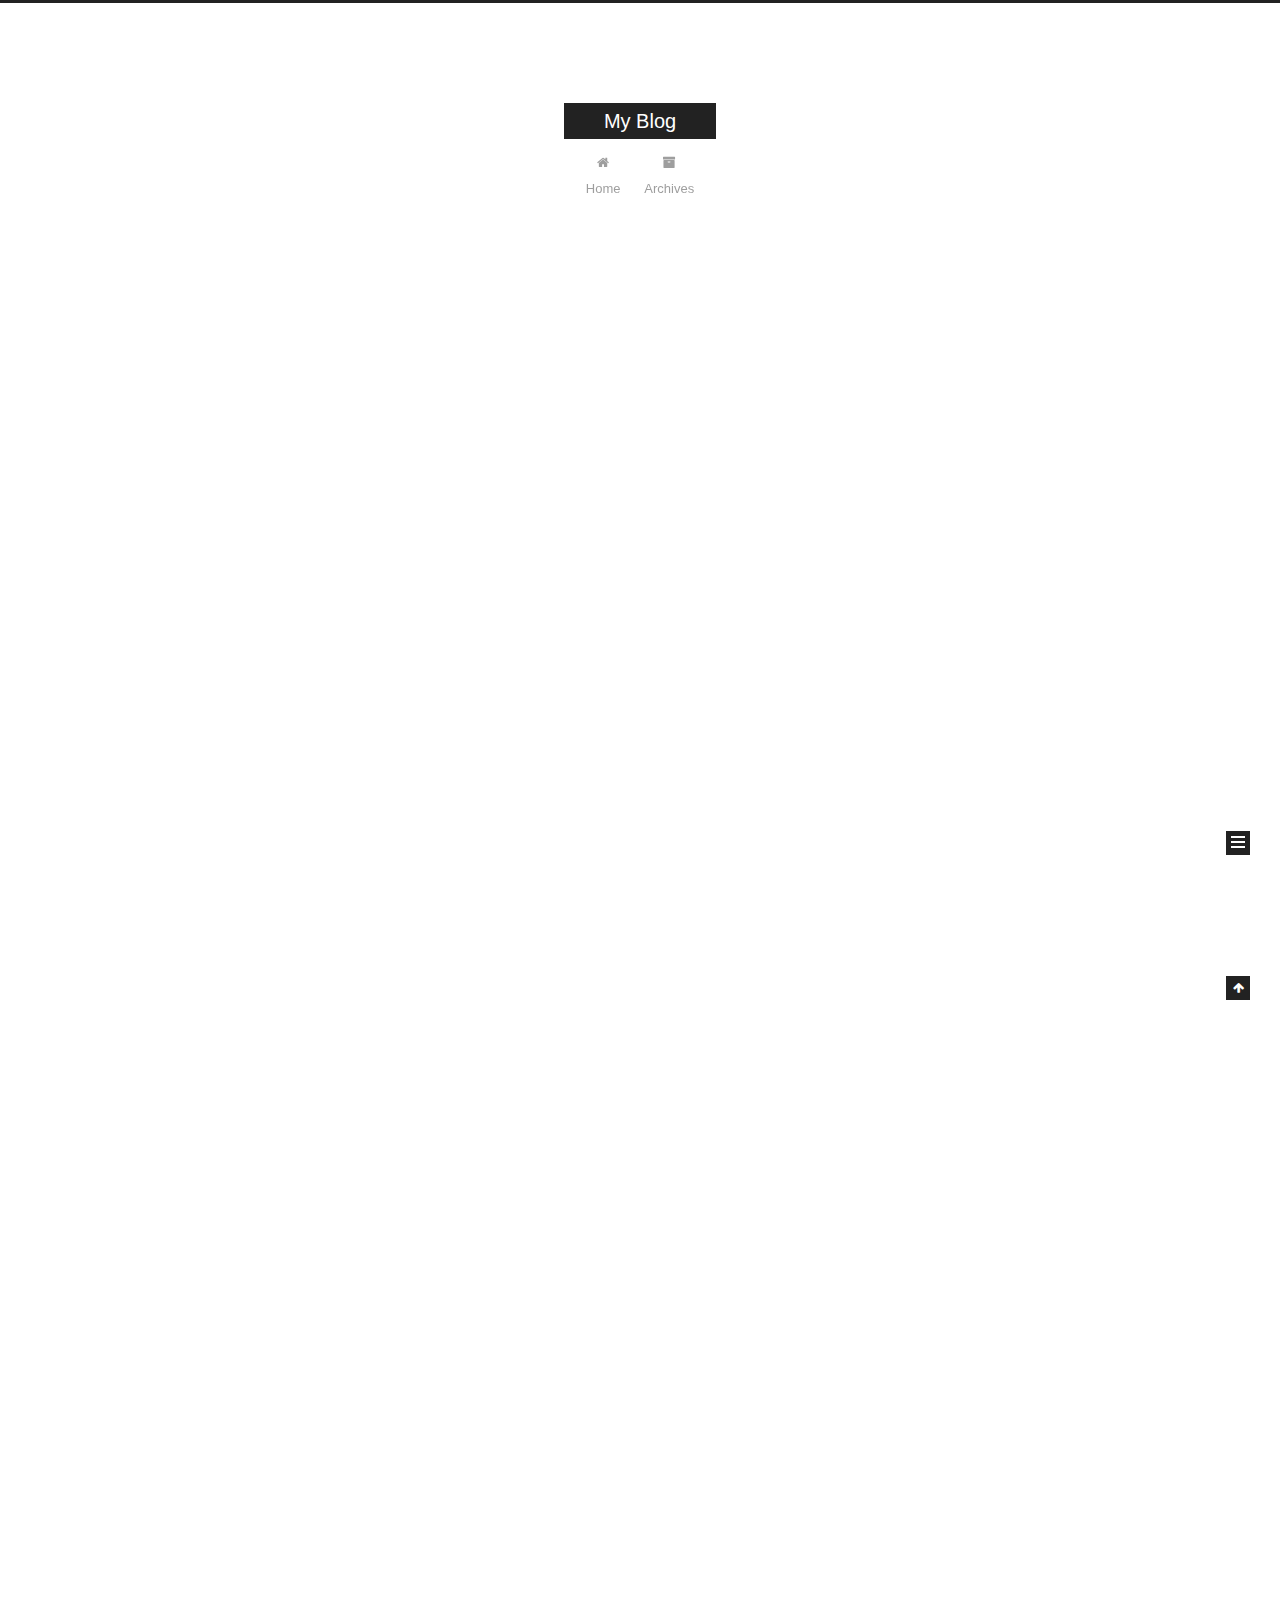
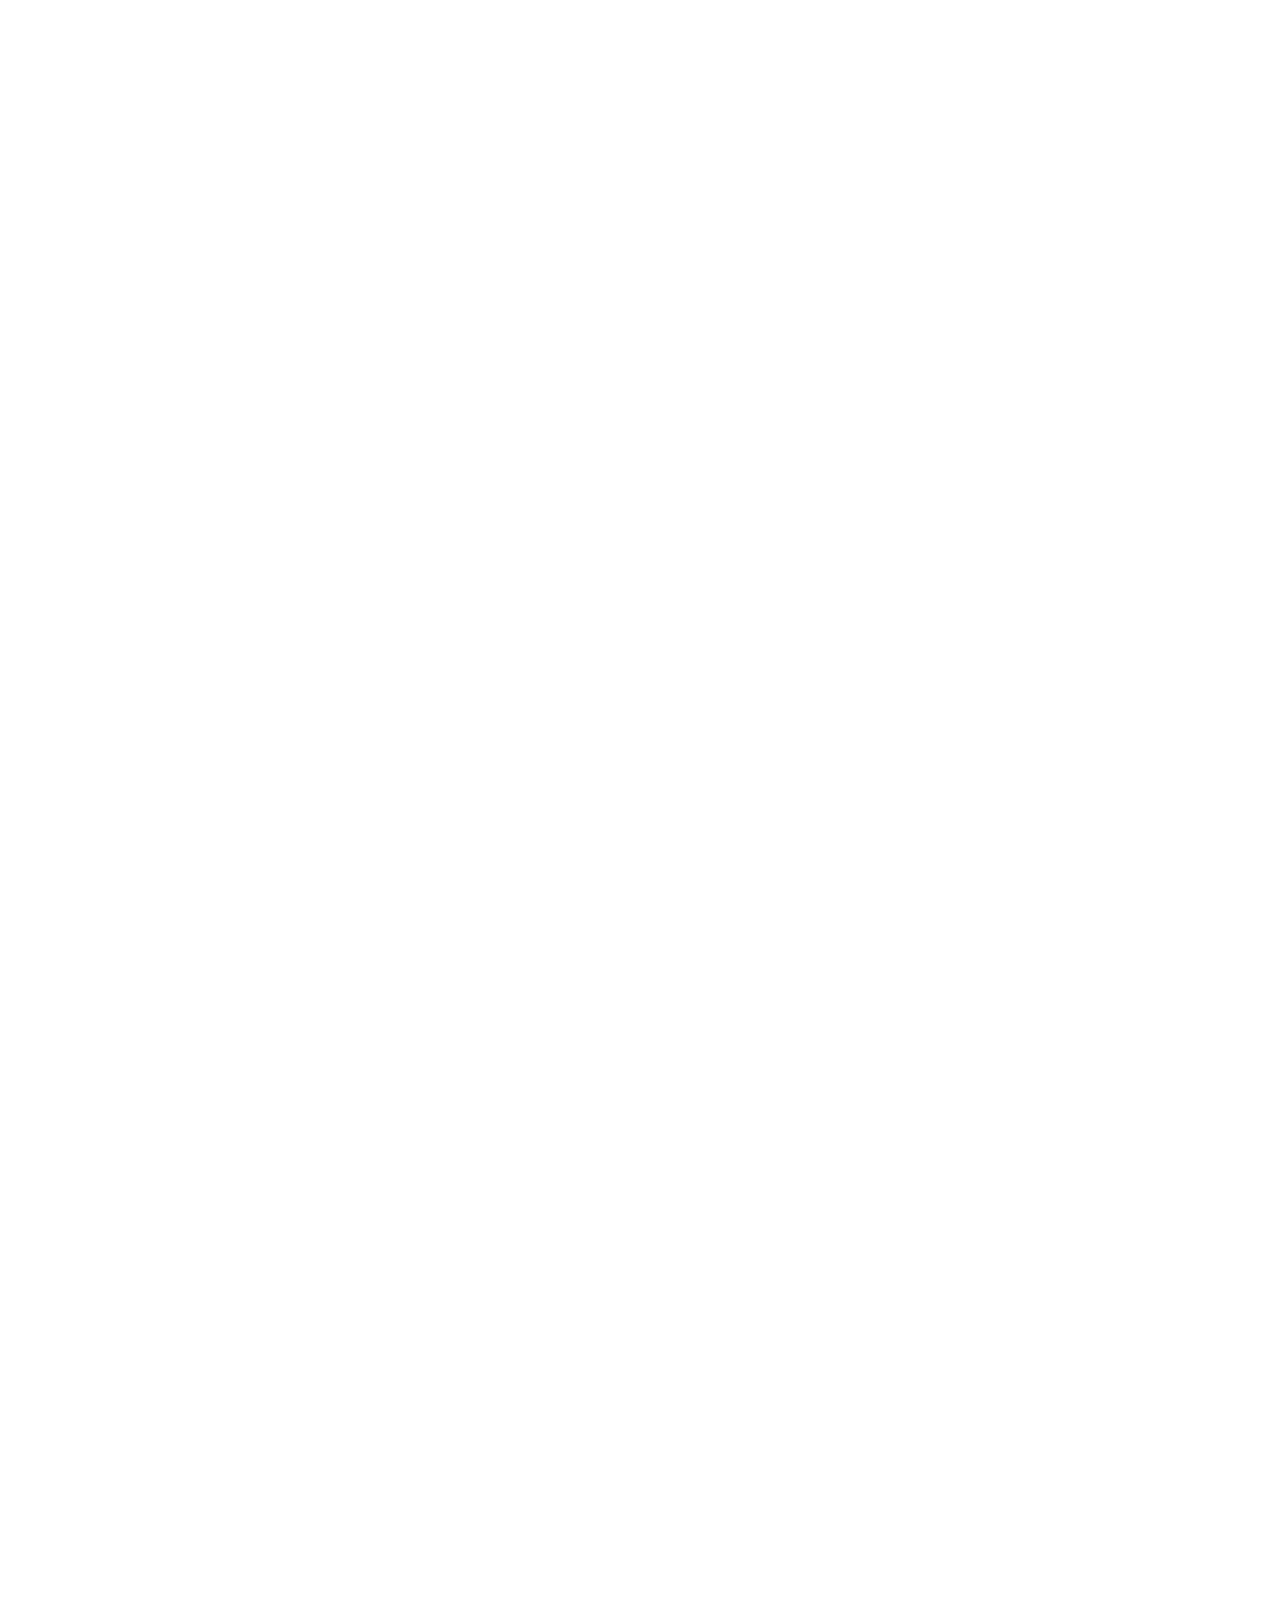
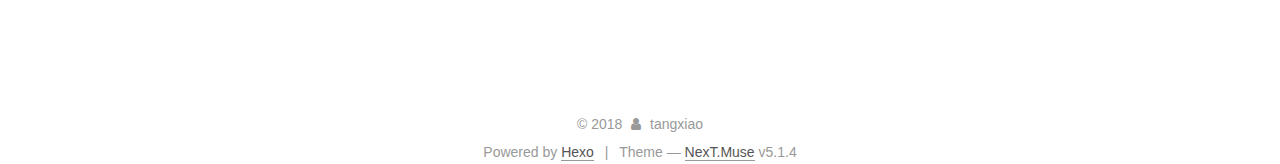
==== commit 8edc80a5: "Site updated: 2018-03-18 11:46:22" ====
--- a/index.html
+++ b/index.html
@@ -181,7 +181,7 @@
             
               <i class="menu-item-icon fa fa-fw fa-home"></i> <br />
             
-            Startseite
+            Home
           </a>
         </li>
       
@@ -191,7 +191,7 @@
             
               <i class="menu-item-icon fa fa-fw fa-archive"></i> <br />
             
-            Archiv
+            Archives
           </a>
         </li>
       
@@ -228,7 +228,7 @@
   
   
   <div class="post-block">
-    <link itemprop="mainEntityOfPage" href="http://yoursite.com/2018/03/18/开博大吉/">
+    <link itemprop="mainEntityOfPage" href="http://yoursite.com/2018/03/18/在Linux中配置Hexo博客/">
 
     <span hidden itemprop="author" itemscope itemtype="http://schema.org/Person">
       <meta itemprop="name" content="tangxiao">
@@ -247,7 +247,7 @@
         
           <h1 class="post-title" itemprop="name headline">
                 
-                <a class="post-title-link" href="/2018/03/18/开博大吉/" itemprop="url">开博大吉</a></h1>
+                <a class="post-title-link" href="/2018/03/18/在Linux中配置Hexo博客/" itemprop="url">在Linux中配置Hexo博客</a></h1>
         
 
         <div class="post-meta">
@@ -257,9 +257,9 @@
                 <i class="fa fa-calendar-o"></i>
               </span>
               
-                <span class="post-meta-item-text">Veröffentlicht am</span>
+                <span class="post-meta-item-text">Posted on</span>
               
-              <time title="Post created" itemprop="dateCreated datePublished" datetime="2018-03-18T10:48:19+00:00">
+              <time title="Post created" itemprop="dateCreated datePublished" datetime="2018-03-18T10:55:16+00:00">
                 2018-03-18
               </time>
             
@@ -299,7 +299,54 @@
       
         
           
-            
+            <h3 id="1-创建第一个博客"><a href="#1-创建第一个博客" class="headerlink" title="1.创建第一个博客"></a>1.创建第一个博客</h3><ol>
+<li>进入一个安全的目录，比如<code>cd ~/Desktop</code>或者<code>cd ~/Documents</code>（只有～里面的目录是可以碰的，表示进入到当前用户的目录）</li>
+<li>在GitHub上创建一个空repo，repo的名称是[你的用户名.github.io]（请将你的用户名替换成真正的用户名）</li>
+<li><code>npm install -g hexo-cli</code>，全局安装Hexo</li>
+<li><code>hexo init myBlog</code></li>
+<li><code>cd myBlog</code></li>
+<li><code>npm i</code></li>
+<li><code>hexo new 开博大吉</code>，你会看到一个md文件的路径</li>
+<li><code>vi xxxx.md</code>，编辑这个md文件</li>
+<li><code>vi _config.yml</code><ol>
+<li>把第6行的title改成你想要的名字</li>
+<li>把第9行的author改成你的大名</li>
+<li>把最后一行的type改成<code>type: git</code></li>
+<li>在最后一行后面新增一行，左边与type齐平，加上一行<code>repo: 仓库地址</code>(请将仓库地址改为[你的用户名。github.io]对应的仓库地址，仓库地址以<a href="mailto:git@github.com" target="_blank" rel="noopener">git@github.com</a>:开头)</li>
+<li>第4步的repo:后面有个空格</li>
+</ol>
+</li>
+<li><code>npm install hexo-deployer-git --save</code>，安装git部署插件</li>
+<li><code>hexo deploy</code></li>
+<li>进入[你的用户名.github.io]对应的repo，打开GitHub Pages功能，如果已经打开了，就直接点击链接预览</li>
+<li>你现在应该看到了你的博客</li>
+</ol>
+<h3 id="2-第二篇博客"><a href="#2-第二篇博客" class="headerlink" title="2.第二篇博客"></a>2.第二篇博客</h3><ol>
+<li><code>hexo new 第二篇博客</code></li>
+<li>复制显示的路径，使用<code>vi</code>来编辑它</li>
+<li><code>hexo generate</code></li>
+<li><code>hexo deploy</code></li>
+<li>去看看你的博客，应该就能看到第二篇博客了</li>
+</ol>
+<h3 id="3-换主题"><a href="#3-换主题" class="headerlink" title="3.换主题"></a>3.换主题</h3><ol>
+<li><a href="https://github.com/hexojs/hexo/wiki/Themes" target="_blank" rel="noopener">https://github.com/hexojs/hexo/wiki/Themes v</a>上面有主题集合</li>
+<li>找一个主题，进入主题的GitHub首页</li>
+<li>复制它的SSH地址或HTTPS地址，假设地址是<a href="mailto:git@github.com" target="_blank" rel="noopener">git@github.com</a>:iissnan/hexo-theme-next.git</li>
+<li><code>cd themes</code></li>
+<li><code>git clone git@github.com:iissnan/hexo-theme-next.git</code></li>
+<li><code>cd ..</code></li>
+<li>将_config.yml的75行改为<code>theme:hexo-theme-next</code>，保存</li>
+<li><code>hexo generate</code></li>
+<li><code>hexo deploy</code></li>
+<li>等一分钟，然后刷新你的博客，将会看到一个新的外观，如果不喜欢这个主题，就回到第1步，重选一个主题</li>
+</ol>
+<h3 id="4-上传源代码"><a href="#4-上传源代码" class="headerlink" title="4.上传源代码"></a>4.上传源代码</h3><p>注意[你的用户名.github.io]上保存的只是你的博客，并没有保存[生成博客的程序代码]，您需要再创建一个名为blog-generator的空仓库，用来保存myBlog里面的[生成博客的程序代码]。</p>
+<ol>
+<li>在GitHub创建blog-generator空仓库</li>
+<li>按图中再终端进入你的博客目录中执行，用SSH地址！<img src="https://pengyize.github.io/images/hexo.png" alt="image"></li>
+<li>以后每次hexo deploy完之后，博客就会更新，还需要add/commit/push一下，以防博客数据丢失！</li>
+</ol>
+
           
         
       
@@ -347,7 +394,7 @@
   
   
   <div class="post-block">
-    <link itemprop="mainEntityOfPage" href="http://yoursite.com/2018/03/18/hello-world/">
+    <link itemprop="mainEntityOfPage" href="http://yoursite.com/2018/03/18/开博大吉/">
 
     <span hidden itemprop="author" itemscope itemtype="http://schema.org/Person">
       <meta itemprop="name" content="tangxiao">
@@ -366,7 +413,7 @@
         
           <h1 class="post-title" itemprop="name headline">
                 
-                <a class="post-title-link" href="/2018/03/18/hello-world/" itemprop="url">Hello World</a></h1>
+                <a class="post-title-link" href="/2018/03/18/开博大吉/" itemprop="url">开博大吉</a></h1>
         
 
         <div class="post-meta">
@@ -376,7 +423,126 @@
                 <i class="fa fa-calendar-o"></i>
               </span>
               
-                <span class="post-meta-item-text">Veröffentlicht am</span>
+                <span class="post-meta-item-text">Posted on</span>
+              
+              <time title="Post created" itemprop="dateCreated datePublished" datetime="2018-03-18T10:48:19+00:00">
+                2018-03-18
+              </time>
+            
+
+            
+
+            
+          </span>
+
+          
+
+          
+            
+          
+
+          
+          
+
+          
+
+          
+
+          
+
+        </div>
+      </header>
+    
+
+    
+    
+    
+    <div class="post-body" itemprop="articleBody">
+
+      
+      
+
+      
+        
+          
+            
+          
+        
+      
+    </div>
+    
+    
+    
+
+    
+
+    
+
+    
+
+    <footer class="post-footer">
+      
+
+      
+
+      
+
+      
+      
+        <div class="post-eof"></div>
+      
+    </footer>
+  </div>
+  
+  
+  
+  </article>
+
+
+    
+      
+
+  
+
+  
+  
+  
+
+  <article class="post post-type-normal" itemscope itemtype="http://schema.org/Article">
+  
+  
+  
+  <div class="post-block">
+    <link itemprop="mainEntityOfPage" href="http://yoursite.com/2018/03/18/hello-world/">
+
+    <span hidden itemprop="author" itemscope itemtype="http://schema.org/Person">
+      <meta itemprop="name" content="tangxiao">
+      <meta itemprop="description" content="">
+      <meta itemprop="image" content="/images/avatar.gif">
+    </span>
+
+    <span hidden itemprop="publisher" itemscope itemtype="http://schema.org/Organization">
+      <meta itemprop="name" content="My Blog">
+    </span>
+
+    
+      <header class="post-header">
+
+        
+        
+          <h1 class="post-title" itemprop="name headline">
+                
+                <a class="post-title-link" href="/2018/03/18/hello-world/" itemprop="url">Hello World</a></h1>
+        
+
+        <div class="post-meta">
+          <span class="post-time">
+            
+              <span class="post-meta-item-icon">
+                <i class="fa fa-calendar-o"></i>
+              </span>
+              
+                <span class="post-meta-item-text">Posted on</span>
               
               <time title="Post created" itemprop="dateCreated datePublished" datetime="2018-03-18T10:44:53+00:00">
                 2018-03-18
@@ -508,8 +674,8 @@
               
                 <a href="/archives/">
               
-                  <span class="site-state-item-count">2</span>
-                  <span class="site-state-item-name">Artikel</span>
+                  <span class="site-state-item-count">3</span>
+                  <span class="site-state-item-name">posts</span>
                 </a>
               </div>
             
@@ -559,7 +725,7 @@
 </div>
 
 
-  <div class="powered-by">Erstellt mit  <a class="theme-link" target="_blank" href="https://hexo.io">Hexo</a></div>
+  <div class="powered-by">Powered by <a class="theme-link" target="_blank" href="https://hexo.io">Hexo</a></div>
 
 
 
--- a/css/main.css
+++ b/css/main.css
@@ -1822,7 +1822,7 @@
   width: 4px;
   height: 4px;
   border-radius: 50%;
-  background: #ffcb55;
+  background: #d02b5e;
 }
 .links-of-blogroll {
   font-size: 13px;
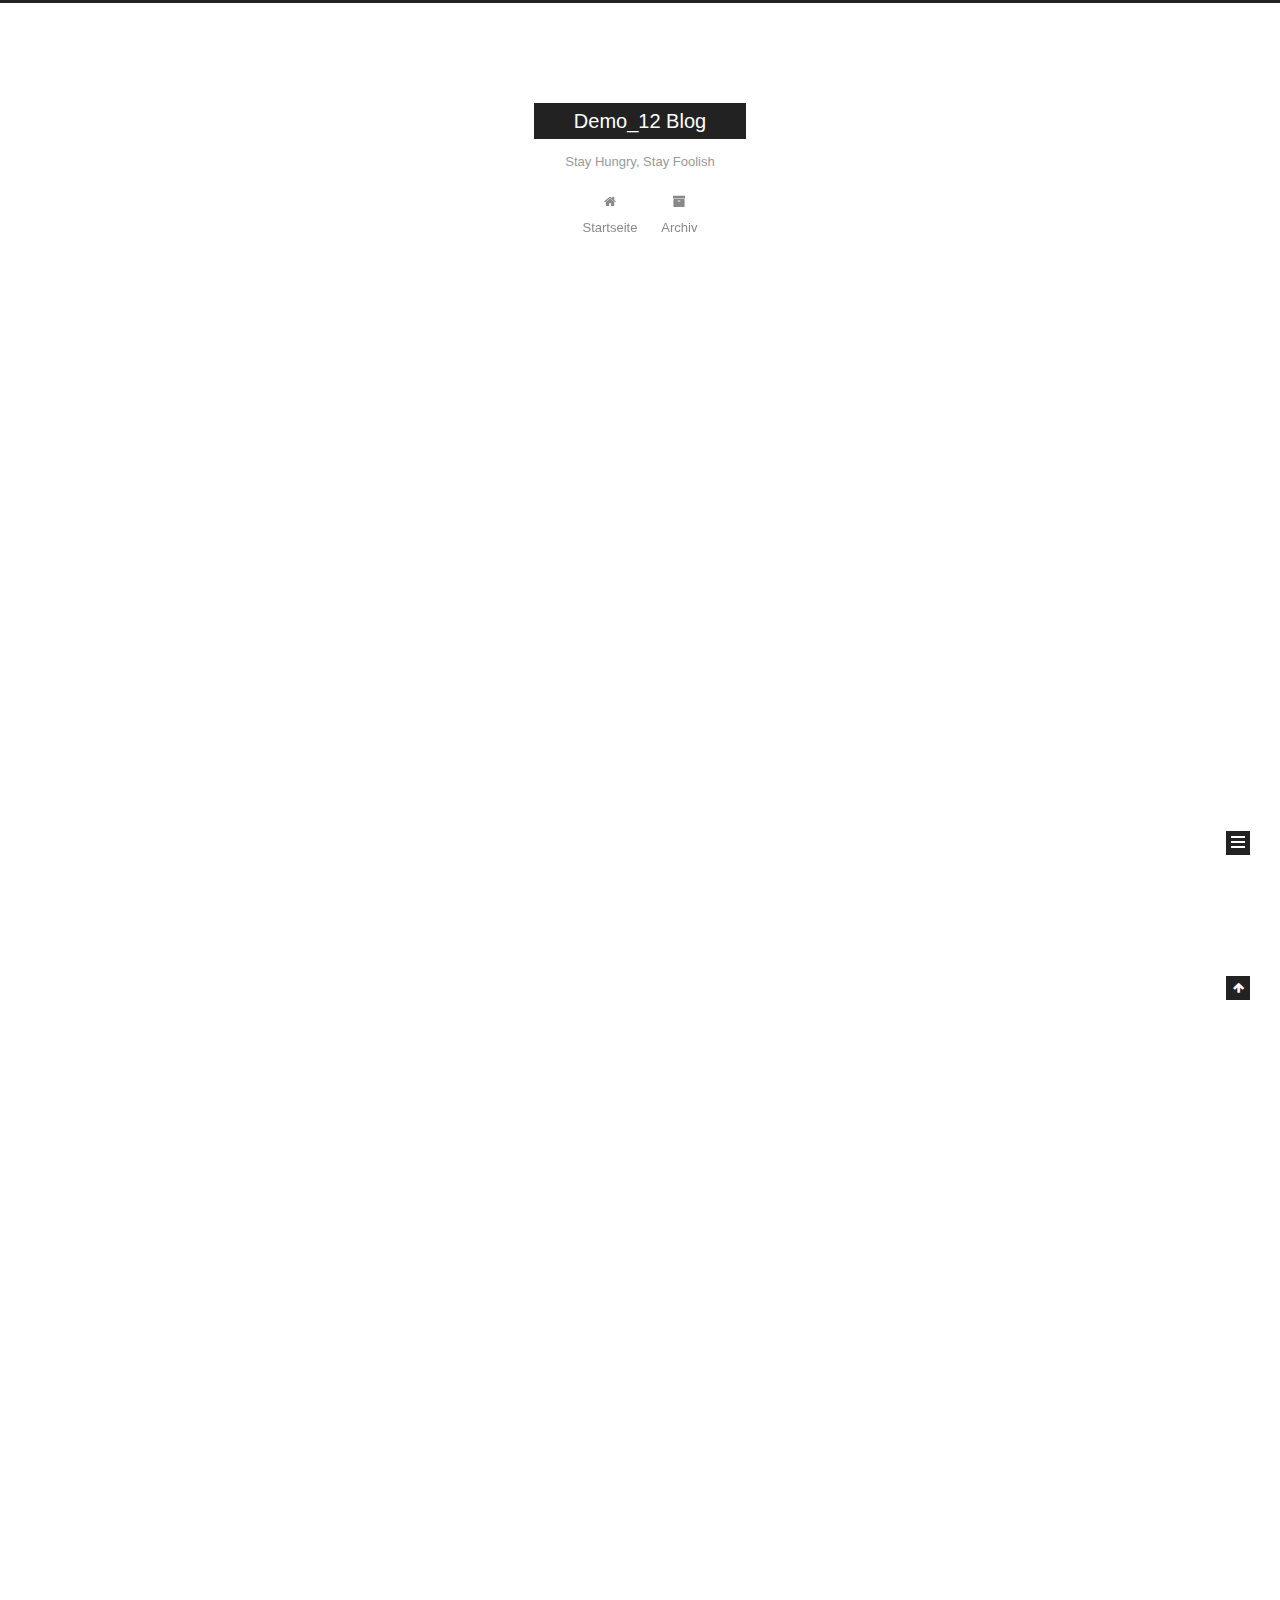
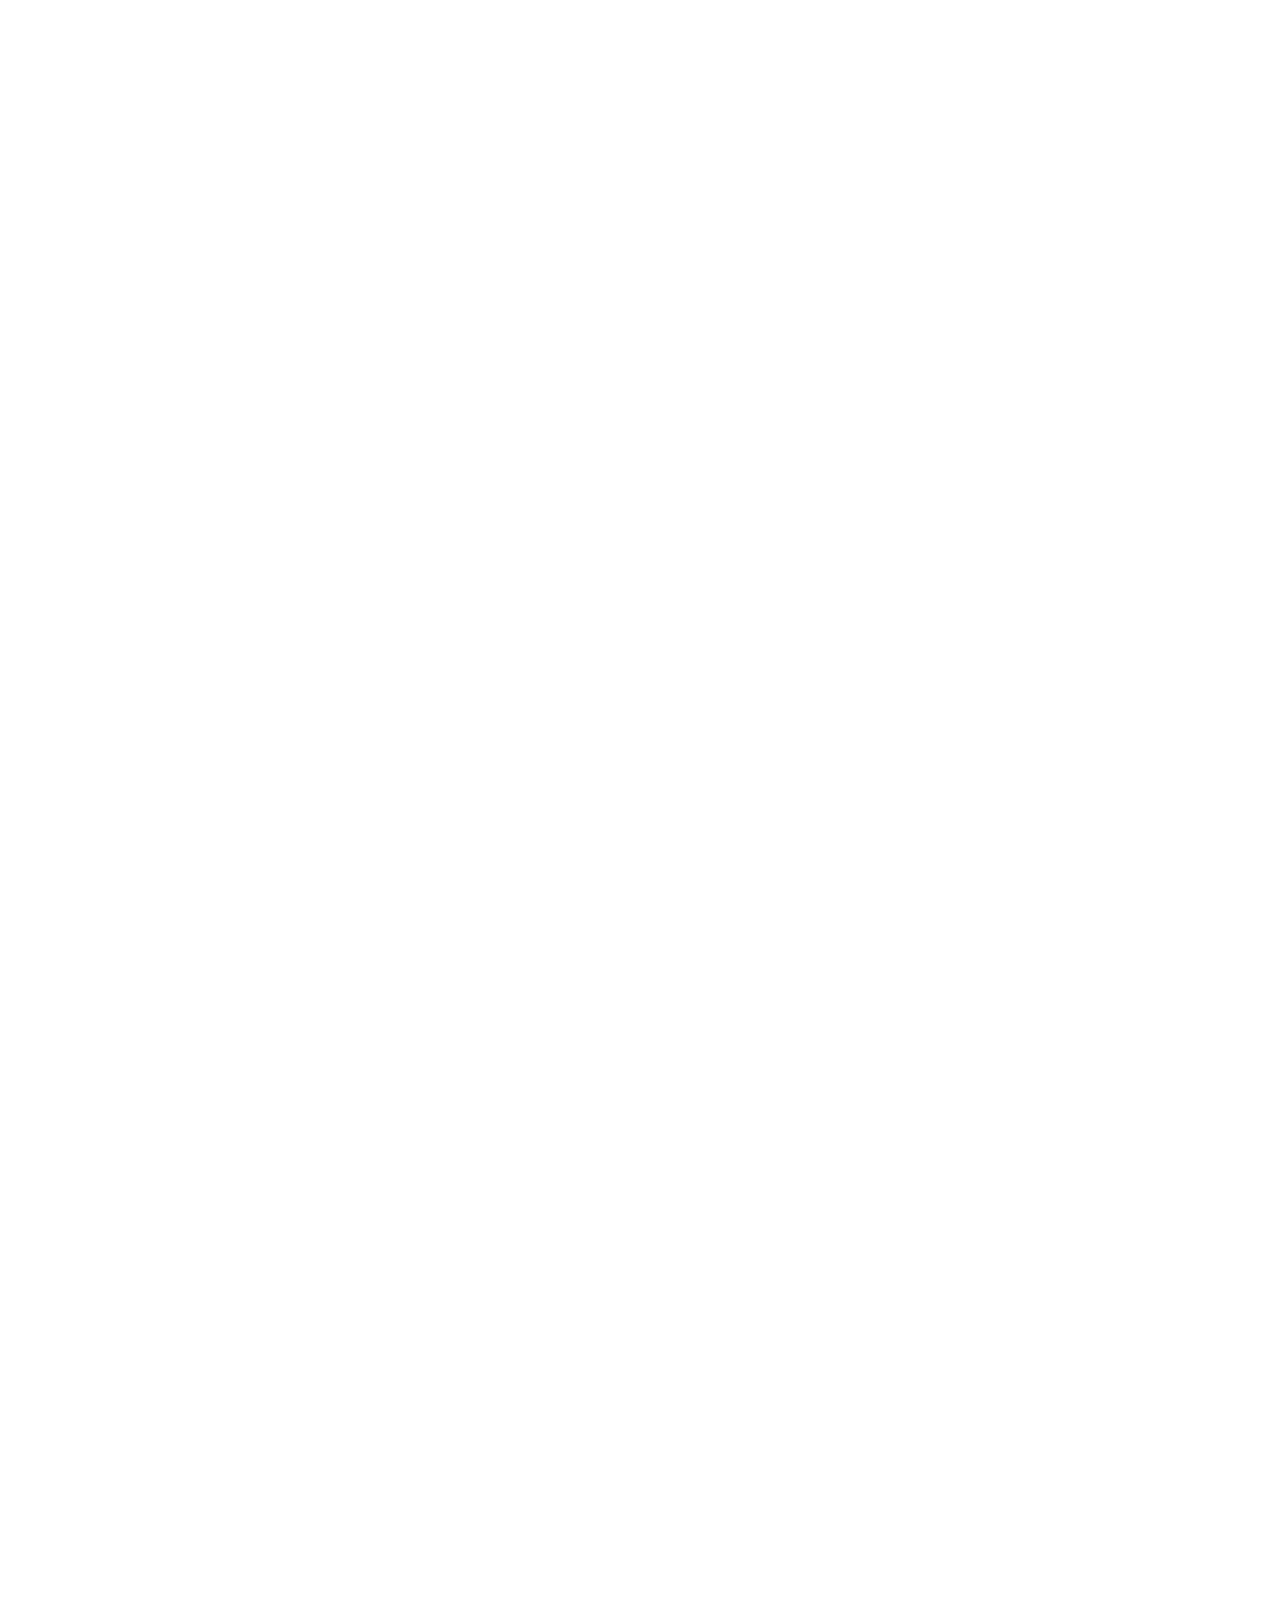
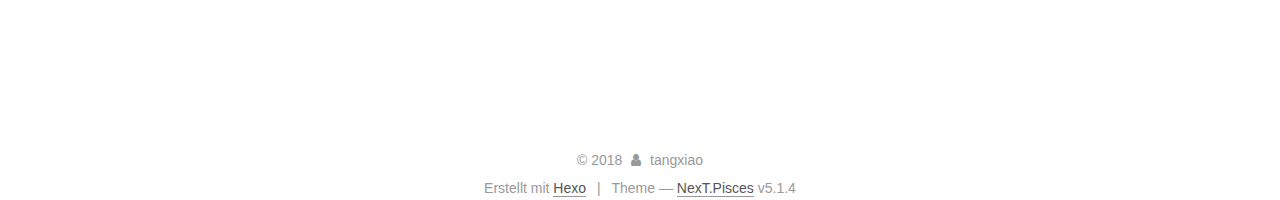
==== commit 9c9d8cda: "Site updated: 2018-03-18 15:10:08" ====
--- a/index.html
+++ b/index.html
@@ -5,7 +5,7 @@
   
 
 
-<html class="theme-next muse use-motion" lang="">
+<html class="theme-next pisces use-motion" lang="">
 <head>
   <meta charset="UTF-8"/>
 <meta http-equiv="X-UA-Compatible" content="IE=edge" />
@@ -79,12 +79,15 @@
 
 
 
+<meta name="description" content="种一棵树最好的时间要么是十年前，要么是现在">
 <meta property="og:type" content="website">
-<meta property="og:title" content="My Blog">
-<meta property="og:url" content="http://yoursite.com/index.html">
-<meta property="og:site_name" content="My Blog">
+<meta property="og:title" content="Demo_12 Blog">
+<meta property="og:url" content="http://www.tangxiao.info/index.html">
+<meta property="og:site_name" content="Demo_12 Blog">
+<meta property="og:description" content="种一棵树最好的时间要么是十年前，要么是现在">
 <meta name="twitter:card" content="summary">
-<meta name="twitter:title" content="My Blog">
+<meta name="twitter:title" content="Demo_12 Blog">
+<meta name="twitter:description" content="种一棵树最好的时间要么是十年前，要么是现在">
 
 
 
@@ -92,7 +95,7 @@
   var NexT = window.NexT || {};
   var CONFIG = {
     root: '/',
-    scheme: 'Muse',
+    scheme: 'Pisces',
     version: '5.1.4',
     sidebar: {"position":"left","display":"post","offset":12,"b2t":false,"scrollpercent":false,"onmobile":false},
     fancybox: true,
@@ -114,13 +117,13 @@
 
 
 
-  <link rel="canonical" href="http://yoursite.com/"/>
-
-
-
-
-
-  <title>My Blog</title>
+  <link rel="canonical" href="http://www.tangxiao.info/"/>
+
+
+
+
+
+  <title>Demo_12 Blog</title>
   
 
 
@@ -151,12 +154,12 @@
     <div class="custom-logo-site-title">
       <a href="/"  class="brand" rel="start">
         <span class="logo-line-before"><i></i></span>
-        <span class="site-title">My Blog</span>
+        <span class="site-title">Demo_12 Blog</span>
         <span class="logo-line-after"><i></i></span>
       </a>
     </div>
       
-        <p class="site-subtitle"></p>
+        <p class="site-subtitle">Stay Hungry, Stay Foolish</p>
       
   </div>
 
@@ -181,7 +184,7 @@
             
               <i class="menu-item-icon fa fa-fw fa-home"></i> <br />
             
-            Home
+            Startseite
           </a>
         </li>
       
@@ -191,7 +194,7 @@
             
               <i class="menu-item-icon fa fa-fw fa-archive"></i> <br />
             
-            Archives
+            Archiv
           </a>
         </li>
       
@@ -228,7 +231,7 @@
   
   
   <div class="post-block">
-    <link itemprop="mainEntityOfPage" href="http://yoursite.com/2018/03/18/在Linux中配置Hexo博客/">
+    <link itemprop="mainEntityOfPage" href="http://www.tangxiao.info/2018/03/18/在Linux中配置Hexo博客/">
 
     <span hidden itemprop="author" itemscope itemtype="http://schema.org/Person">
       <meta itemprop="name" content="tangxiao">
@@ -237,7 +240,7 @@
     </span>
 
     <span hidden itemprop="publisher" itemscope itemtype="http://schema.org/Organization">
-      <meta itemprop="name" content="My Blog">
+      <meta itemprop="name" content="Demo_12 Blog">
     </span>
 
     
@@ -257,7 +260,7 @@
                 <i class="fa fa-calendar-o"></i>
               </span>
               
-                <span class="post-meta-item-text">Posted on</span>
+                <span class="post-meta-item-text">Veröffentlicht am</span>
               
               <time title="Post created" itemprop="dateCreated datePublished" datetime="2018-03-18T10:55:16+00:00">
                 2018-03-18
@@ -394,7 +397,7 @@
   
   
   <div class="post-block">
-    <link itemprop="mainEntityOfPage" href="http://yoursite.com/2018/03/18/开博大吉/">
+    <link itemprop="mainEntityOfPage" href="http://www.tangxiao.info/2018/03/18/开博大吉/">
 
     <span hidden itemprop="author" itemscope itemtype="http://schema.org/Person">
       <meta itemprop="name" content="tangxiao">
@@ -403,7 +406,7 @@
     </span>
 
     <span hidden itemprop="publisher" itemscope itemtype="http://schema.org/Organization">
-      <meta itemprop="name" content="My Blog">
+      <meta itemprop="name" content="Demo_12 Blog">
     </span>
 
     
@@ -423,7 +426,7 @@
                 <i class="fa fa-calendar-o"></i>
               </span>
               
-                <span class="post-meta-item-text">Posted on</span>
+                <span class="post-meta-item-text">Veröffentlicht am</span>
               
               <time title="Post created" itemprop="dateCreated datePublished" datetime="2018-03-18T10:48:19+00:00">
                 2018-03-18
@@ -513,7 +516,7 @@
   
   
   <div class="post-block">
-    <link itemprop="mainEntityOfPage" href="http://yoursite.com/2018/03/18/hello-world/">
+    <link itemprop="mainEntityOfPage" href="http://www.tangxiao.info/2018/03/18/hello-world/">
 
     <span hidden itemprop="author" itemscope itemtype="http://schema.org/Person">
       <meta itemprop="name" content="tangxiao">
@@ -522,7 +525,7 @@
     </span>
 
     <span hidden itemprop="publisher" itemscope itemtype="http://schema.org/Organization">
-      <meta itemprop="name" content="My Blog">
+      <meta itemprop="name" content="Demo_12 Blog">
     </span>
 
     
@@ -542,7 +545,7 @@
                 <i class="fa fa-calendar-o"></i>
               </span>
               
-                <span class="post-meta-item-text">Posted on</span>
+                <span class="post-meta-item-text">Veröffentlicht am</span>
               
               <time title="Post created" itemprop="dateCreated datePublished" datetime="2018-03-18T10:44:53+00:00">
                 2018-03-18
@@ -664,7 +667,7 @@
           <div class="site-author motion-element" itemprop="author" itemscope itemtype="http://schema.org/Person">
             
               <p class="site-author-name" itemprop="name">tangxiao</p>
-              <p class="site-description motion-element" itemprop="description"></p>
+              <p class="site-description motion-element" itemprop="description">种一棵树最好的时间要么是十年前，要么是现在</p>
           </div>
 
           <nav class="site-state motion-element">
@@ -675,7 +678,7 @@
                 <a href="/archives/">
               
                   <span class="site-state-item-count">3</span>
-                  <span class="site-state-item-name">posts</span>
+                  <span class="site-state-item-name">Artikel</span>
                 </a>
               </div>
             
@@ -725,7 +728,7 @@
 </div>
 
 
-  <div class="powered-by">Powered by <a class="theme-link" target="_blank" href="https://hexo.io">Hexo</a></div>
+  <div class="powered-by">Erstellt mit  <a class="theme-link" target="_blank" href="https://hexo.io">Hexo</a></div>
 
 
 
@@ -733,7 +736,7 @@
 
 
 
-  <div class="theme-info">Theme &mdash; <a class="theme-link" target="_blank" href="https://github.com/iissnan/hexo-theme-next">NexT.Muse</a> v5.1.4</div>
+  <div class="theme-info">Theme &mdash; <a class="theme-link" target="_blank" href="https://github.com/iissnan/hexo-theme-next">NexT.Pisces</a> v5.1.4</div>
 
 
 
@@ -833,6 +836,13 @@
   
   
 
+
+  <script type="text/javascript" src="/js/src/affix.js?v=5.1.4"></script>
+
+  <script type="text/javascript" src="/js/src/schemes/pisces.js?v=5.1.4"></script>
+
+
+
   
 
   
